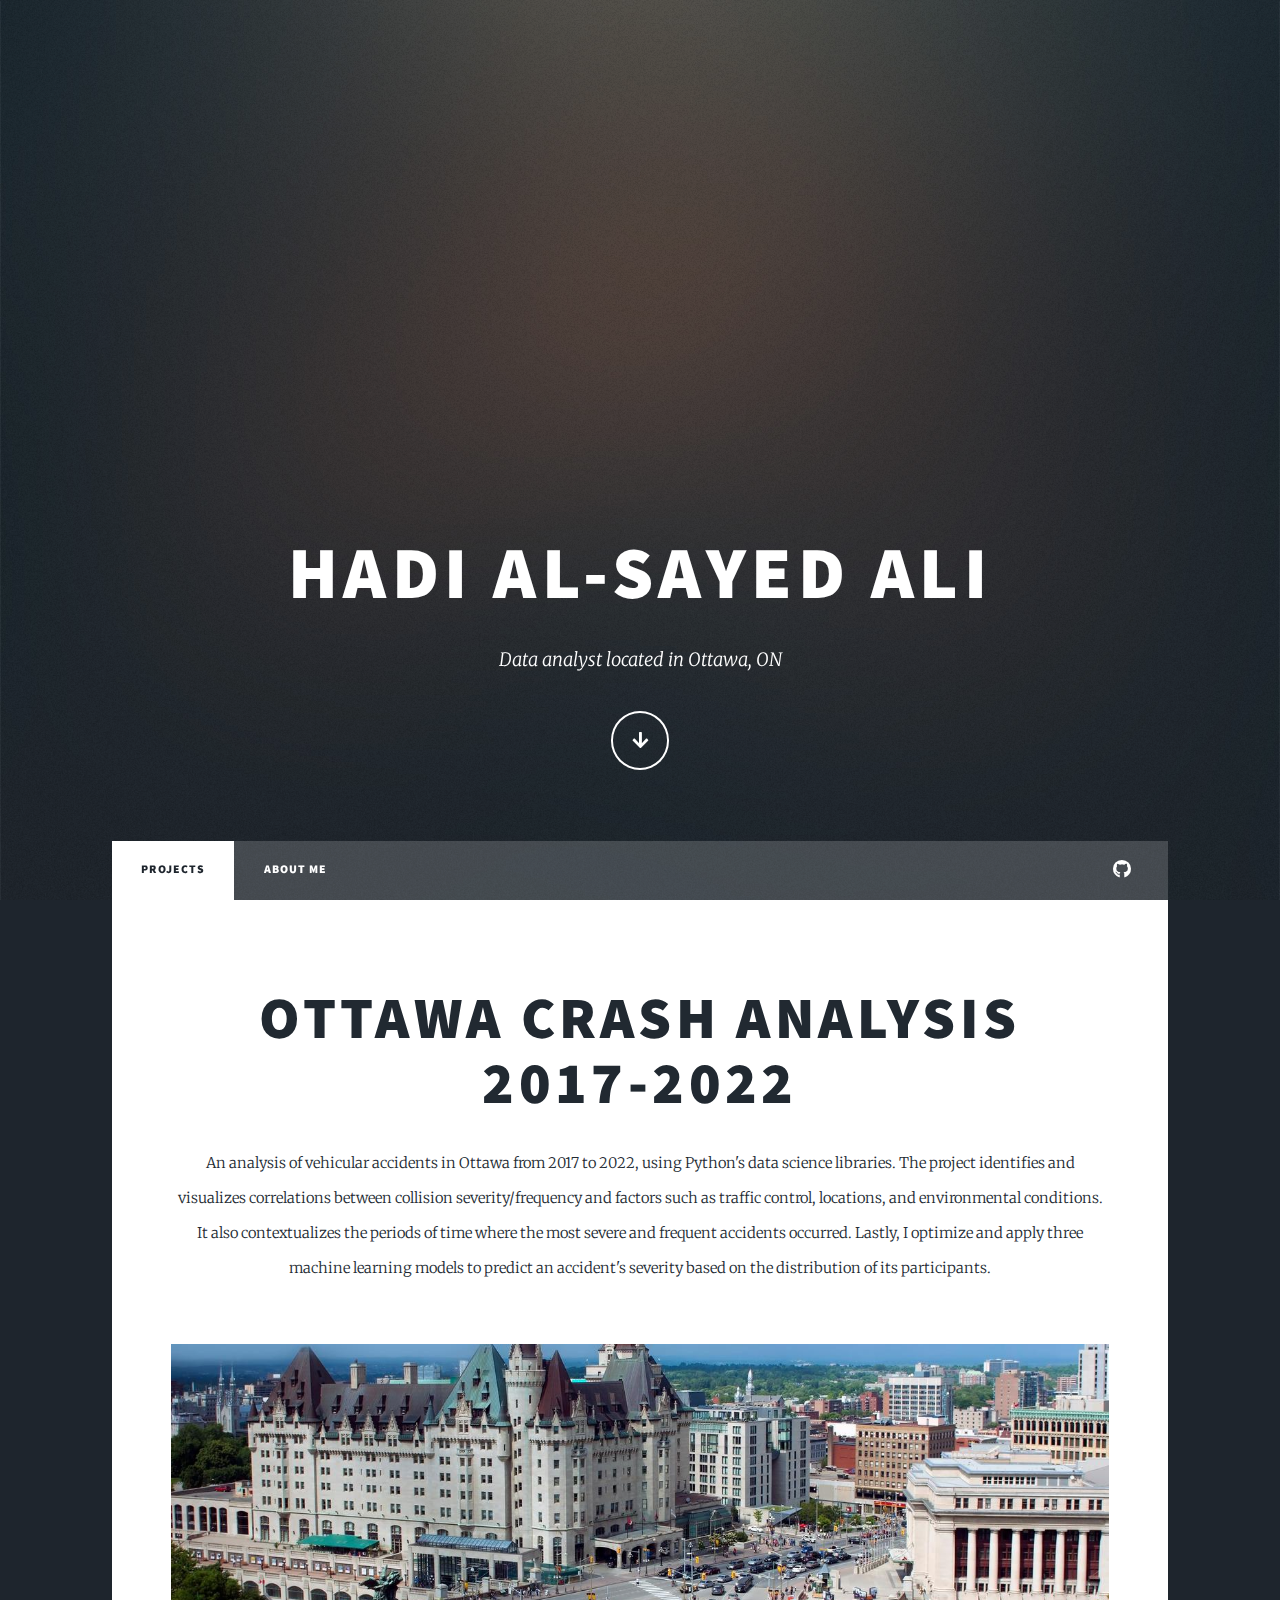
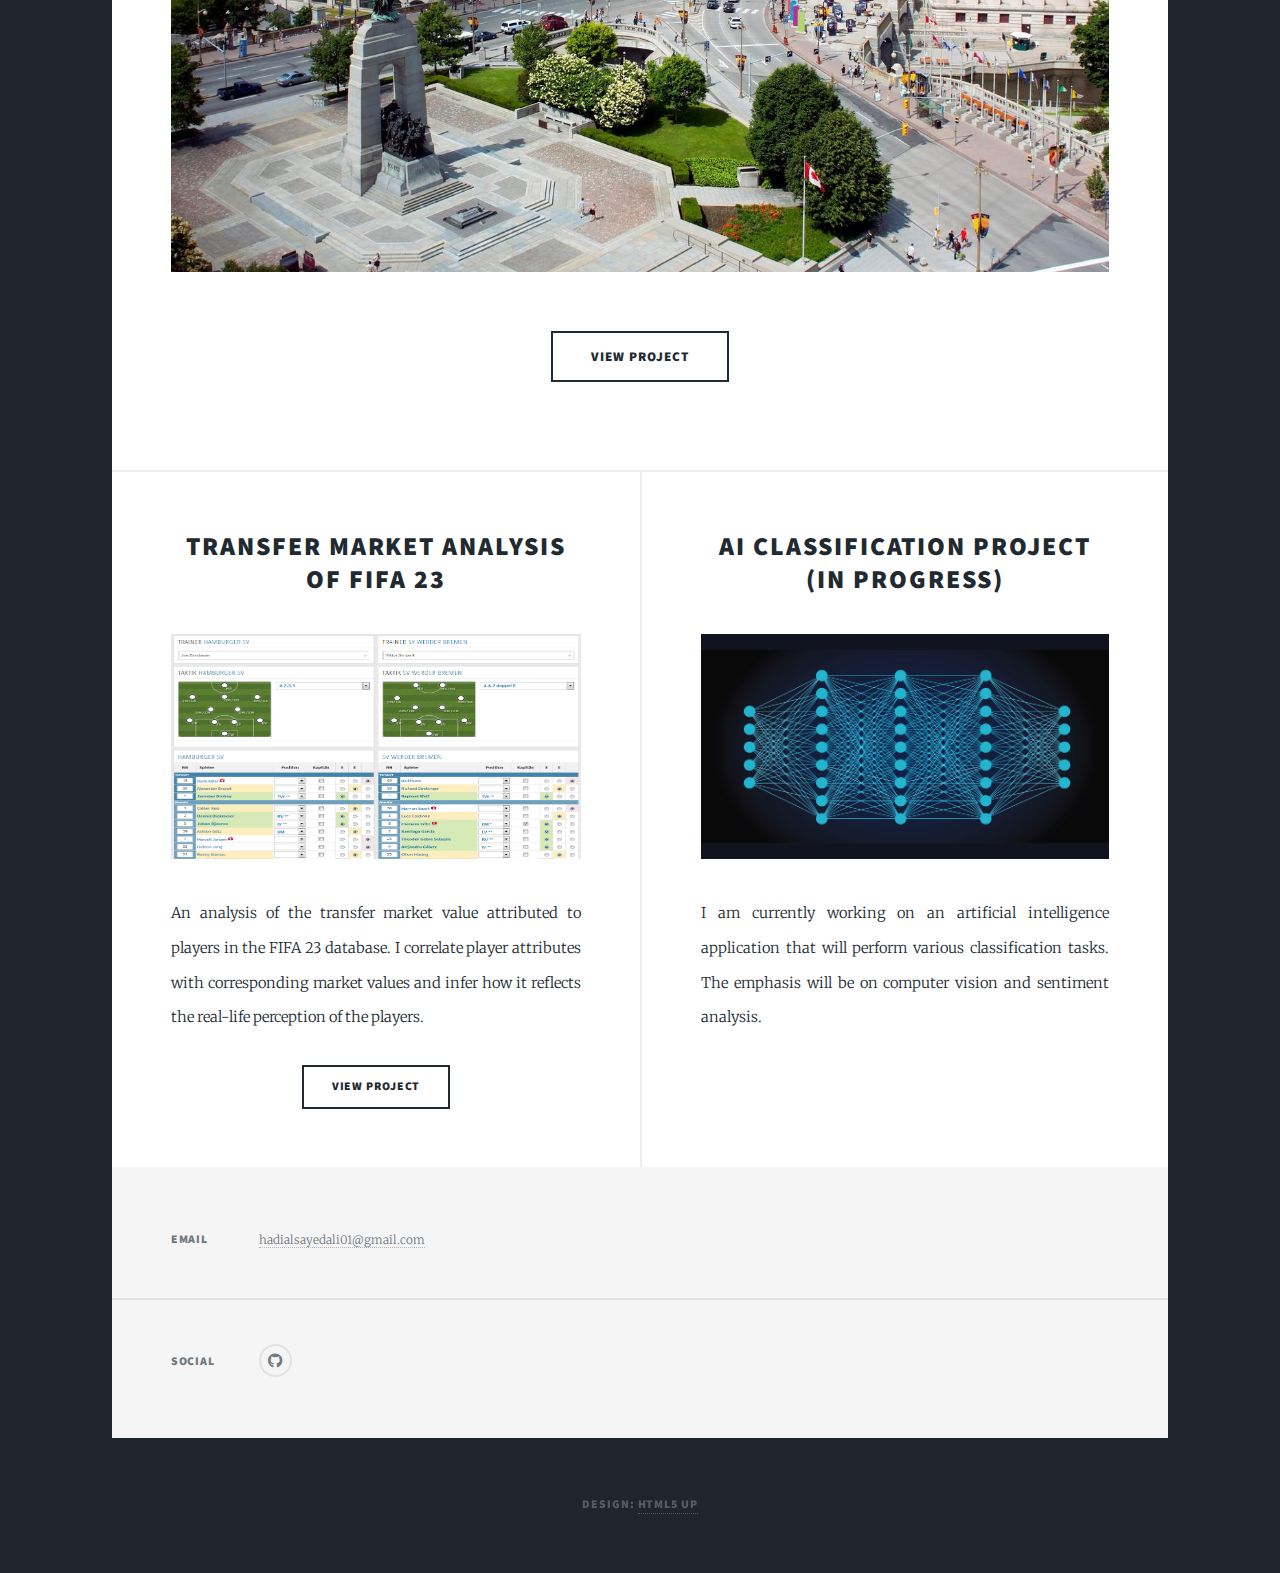
==== index.html @ bb4fc439 "Add files via upload" ====
<!DOCTYPE HTML>
<!--
	Massively by HTML5 UP
	html5up.net | @ajlkn
	Free for personal and commercial use under the CCA 3.0 license (html5up.net/license)
-->
<html>
	<head>
		<title>Hadi Al-Sayed Ali</title>
		<meta charset="utf-8" />
		<meta name="viewport" content="width=device-width, initial-scale=1, user-scalable=no" />
		<link rel="stylesheet" href="assets/css/main.css" />
		<noscript><link rel="stylesheet" href="assets/css/noscript.css" /></noscript>
	</head>
	<body class="is-preload">

		<!-- Wrapper -->
			<div id="wrapper" class="fade-in">

				<!-- Intro -->
					<div id="intro">
						<h1>Hadi Al-Sayed Ali</h1>
						<p>Data analyst located in Ottawa, ON</p>
						<ul class="actions">
							<li><a href="#header" class="button icon solid solo fa-arrow-down scrolly">Continue</a></li>
						</ul>
					</div>

				<!-- Header -->
					<header id="header">
						<a href="index.html" class="logo">Hadi Al-Sayed Ali</a>
					</header>

				<!-- Nav -->
					<nav id="nav">
						<ul class="links">
							<li class="active"><a href="#header">Projects</a></li>
							<li><a href="about-me.html">About Me</a></li>
							<!-- <li><a href="elements.html">Contact Info</a></li> -->
						</ul>
						<ul class="icons">
							<li><a target="_blank" href="https://github.com/hadialsayedali01" class="icon brands fa-github"><span class="label">GitHub</span></a></li>
						</ul>
					</nav>

				<!-- Main -->
					<div id="main">

						<!-- Featured Post -->
							<article class="post featured">
								<header class="major">
									<h2><a href="#">Ottawa Crash Analysis 2017-2022</a></h2>
									<p style="font-style: normal;">An analysis of vehicular accidents in Ottawa from 2017 to 2022, using Python's data science libraries. The project identifies and visualizes correlations between collision severity/frequency and factors such as traffic control, locations, and environmental conditions. It also contextualizes the periods of time where the most severe and frequent accidents occurred. Lastly, I optimize and apply three machine learning models to predict an accident's severity based on the distribution of its participants.</p>
								</header>
								<a href="#" class="image main" ><img src="images/ottawa.jpg" alt="" /></a>
								<ul class="actions special">
									<li><a href="https://hadialsayedali01.github.io/ottawa-vehicular-accidents/#header" class="button large">View Project</a></li>
								</ul>
							</article>

						<!-- Posts -->
							<section class="posts">
								<article>
									<header>
										<h2><a href="#">Transfer Market Analysis of FIFA 23</a></h2>
									</header>
									<a href="#" class="image fit"><img src="images/transfermarket.png" alt="" style="width: 100%; height:225px"/></a>
									<p>An analysis of the transfer market value attributed to players in the FIFA 23 database. I correlate player attributes with corresponding  market values and infer how it reflects the real-life perception of the players.</p>
									<ul class="actions special">
										<li><a href="https://hadialsayedali01.github.io/fifa23analysis/" target="_blank" class="button">View Project</a></li>
									</ul>
								</article>
								<article>
									<header>
										<h2><a href="#">AI Classification Project (In Progress) </a></h2>
									</header>
									<a href="#" class="image fit"><img src="images/neuralnetwork.png" alt="" style="width: 100%; height:225px"/></a>
									<p>I am currently working on an artificial intelligence application that will perform various classification tasks. The emphasis will be on computer vision and sentiment analysis.</p>
									<!-- <ul class="actions special">
										<li><a href="#" class="button">Full Story</a></li>
									</ul> -->
								</article>
							</section>
					</div>

				<!-- Footer -->
					<footer id="footer">
						<section class="split contact">
							<section>
								<h3>Email</h3>
								<p><a href="mailto:hadialsayedali01@gmail.com">hadialsayedali01@gmail.com</a></p>
							</section>
							<section>
								<h3>Social</h3>
								<ul class="icons alt">
									<li><a target="_blank" href="https://github.com/hadialsayedali01" class="icon brands alt fa-github"><span class="label">GitHub</span></a></li>
								</ul>
							</section>
						</section>
					</footer>

				<!-- Copyright -->
					<div id="copyright">
						<ul><li>Design: <a href="https://html5up.net">HTML5 UP</a></li></ul>
					</div>

			</div>

		<!-- Scripts -->
			<script src="assets/js/jquery.min.js"></script>
			<script src="assets/js/jquery.scrollex.min.js"></script>
			<script src="assets/js/jquery.scrolly.min.js"></script>
			<script src="assets/js/browser.min.js"></script>
			<script src="assets/js/breakpoints.min.js"></script>
			<script src="assets/js/util.js"></script>
			<script src="assets/js/main.js"></script>

	</body>
</html>
---- assets/css/main.css ----
@import url(fontawesome-all.min.css);
@import url("https://fonts.googleapis.com/css?family=Merriweather:300,700,300italic,700italic|Source+Sans+Pro:900");

/*
	Massively by HTML5 UP
	html5up.net | @ajlkn
	Free for personal and commercial use under the CCA 3.0 license (html5up.net/license)
*/

html, body, div, span, applet, object,
iframe, h1, h2, h3, h4, h5, h6, p, blockquote,
pre, a, abbr, acronym, address, big, cite,
code, del, dfn, em, img, ins, kbd, q, s, samp,
small, strike, strong, sub, sup, tt, var, b,
u, i, center, dl, dt, dd, ol, ul, li, fieldset,
form, label, legend, table, caption, tbody,
tfoot, thead, tr, th, td, article, aside,
canvas, details, embed, figure, figcaption,
footer, header, hgroup, menu, nav, output, ruby,
section, summary, time, mark, audio, video {
	margin: 0;
	padding: 0;
	border: 0;
	font-size: 100%;
	font: inherit;
	vertical-align: baseline;}

article, aside, details, figcaption, figure,
footer, header, hgroup, menu, nav, section {
	display: block;}

/* ad-hoc changes */

body {
	line-height: 1;
}

ol, ul {
	list-style: none;
}

blockquote, q {
	quotes: none;
}

	blockquote:before, blockquote:after, q:before, q:after {
		content: '';
		content: none;
	}

table {
	border-collapse: collapse;
	border-spacing: 0;
}

body {
	-webkit-text-size-adjust: none;
}

mark {
	background-color: transparent;
	color: inherit;
}

input::-moz-focus-inner {
	border: 0;
	padding: 0;
}

input, select, textarea {
	-moz-appearance: none;
	-webkit-appearance: none;
	-ms-appearance: none;
	appearance: none;
}

/* Basic */

	@-ms-viewport {
		width: device-width;
	}

	body {
		-ms-overflow-style: scrollbar;
	}

	@media screen and (max-width: 480px) {

		html, body {
			min-width: 320px;
		}

	}

	html {
		box-sizing: border-box;
	}

	*, *:before, *:after {
		box-sizing: inherit;
	}

	body {
		background-color: #1e252d;
	}

		body.is-preload *, body.is-preload *:before, body.is-preload *:after {
			-moz-animation: none !important;
			-webkit-animation: none !important;
			-ms-animation: none !important;
			animation: none !important;
			-moz-transition: none !important;
			-webkit-transition: none !important;
			-ms-transition: none !important;
			transition: none !important;
		}

/* Type */

	html {
		font-size: 16pt;
	}

		@media screen and (max-width: 1680px) {

			html {
				font-size: 12pt;
			}

		}

		@media screen and (max-width: 1280px) {

			html {
				font-size: 11pt;
			}

		}

		@media screen and (max-width: 360px) {

			html {
				font-size: 10pt;
			}

		}

	body {
		color: #212931;
	}

	body, input, select, textarea {
		font-family: "Merriweather", Georgia, serif;
		font-weight: 300;
		font-size: 1rem;
		line-height: 2.375;
	}

	a {
		-moz-transition: color 0.2s ease-in-out, background-color 0.2s ease-in-out, border-color 0.2s ease-in-out, box-shadow 0.2s ease-in-out;
		-webkit-transition: color 0.2s ease-in-out, background-color 0.2s ease-in-out, border-color 0.2s ease-in-out, box-shadow 0.2s ease-in-out;
		-ms-transition: color 0.2s ease-in-out, background-color 0.2s ease-in-out, border-color 0.2s ease-in-out, box-shadow 0.2s ease-in-out;
		transition: color 0.2s ease-in-out, background-color 0.2s ease-in-out, border-color 0.2s ease-in-out, box-shadow 0.2s ease-in-out;
		border-bottom: dotted 1px;
		text-decoration: none;
	}

		a:hover {
			border-bottom-color: transparent;
		}

	strong, b {
		font-weight: 600;
	}

	em, i {
		font-style: italic;
	}

	p {
		text-align: justify;
		margin: 0 0 2rem 0;
	}

	h1, h2, h3, h4, h5, h6 {
		font-family: "Source Sans Pro", Helvetica, sans-serif;
		font-weight: 900;
		line-height: 1.5;
		letter-spacing: 0.075em;
		text-transform: uppercase;
		margin: 0 0 1rem 0;
	}

		h1 a, h2 a, h3 a, h4 a, h5 a, h6 a {
			border-bottom: 0;
			color: inherit;
			text-decoration: none;
		}

	h1 {
		font-size: 4rem;
		line-height: 1.1;
		margin: 0 0 2rem 0;
	}

	h2 {
		font-size: 1.75rem;
		line-height: 1.3;
		margin: 0 0 1.5rem 0;
	}

	h3 {
		font-size: 1.25rem;
		margin: 0 0 1.5rem 0;
	}

	h4 {
		font-size: 1rem;
	}

	h5 {
		font-size: 0.9rem;
	}

	h6 {
		font-size: 0.8rem;
	}

	sub {
		font-size: 0.8rem;
		position: relative;
		top: 0.5rem;
	}

	sup {
		font-size: 0.8rem;
		position: relative;
		top: -0.5rem;
	}

	blockquote {
		border-left: solid 4px;
		font-style: italic;
		margin: 0 0 2rem 0;
		padding: 0.5rem 0 0.5rem 2rem;
	}

	code {
		border: solid 2px;
		font-family: "Courier New", monospace;
		font-size: 0.9rem;
		margin: 0 0.25rem;
		padding: 0.25rem 0.65rem;
	}

	pre {
		-webkit-overflow-scrolling: touch;
		font-family: "Courier New", monospace;
		font-size: 0.9rem;
		margin: 0 0 2rem 0;
	}

		pre code {
			display: block;
			line-height: 1.75;
			padding: 1rem 1.5rem;
			overflow-x: auto;
		}

	hr {
		border: 0;
		border-bottom: solid 2px;
		margin: 3rem 0;
	}

		hr.major {
			margin: 5rem 0;
		}

	.align-left {
		text-align: left;
	}

	.align-center {
		text-align: center;
	}

	.align-right {
		text-align: right;
	}

	input, select, textarea {
		color: #212931;
	}

	a {
		color: #212931;
		border-bottom-color: rgba(33, 41, 49, 0.5);
	}

		a:hover {
			border-bottom-color: transparent;
			color: #18bfef !important;
		}

	strong, b {
		color: #212931;
	}

	h1, h2, h3, h4, h5, h6 {
		color: #212931;
	}

	blockquote {
		border-left-color: #eeeeee;
	}

	code {
		background: rgba(220, 220, 220, 0.25);
		border-color: #eeeeee;
	}

	hr {
		border-bottom-color: #eeeeee;
	}

/* Row */

	.row {
		display: flex;
		flex-wrap: wrap;
		box-sizing: border-box;
		align-items: stretch;
	}

		.row > * {
			box-sizing: border-box;
		}

		.row.gtr-uniform > * > :last-child {
			margin-bottom: 0;
		}

		.row.aln-left {
			justify-content: flex-start;
		}

		.row.aln-center {
			justify-content: center;
		}

		.row.aln-right {
			justify-content: flex-end;
		}

		.row.aln-top {
			align-items: flex-start;
		}

		.row.aln-middle {
			align-items: center;
		}

		.row.aln-bottom {
			align-items: flex-end;
		}

		.row > .imp {
			order: -1;
		}

		.row > .col-1 {
			width: 8.33333%;
		}

		.row > .off-1 {
			margin-left: 8.33333%;
		}

		.row > .col-2 {
			width: 16.66667%;
		}

		.row > .off-2 {
			margin-left: 16.66667%;
		}

		.row > .col-3 {
			width: 25%;
		}

		.row > .off-3 {
			margin-left: 25%;
		}

		.row > .col-4 {
			width: 33.33333%;
		}

		.row > .off-4 {
			margin-left: 33.33333%;
		}

		.row > .col-5 {
			width: 41.66667%;
		}

		.row > .off-5 {
			margin-left: 41.66667%;
		}

		.row > .col-6 {
			width: 50%;
		}

		.row > .off-6 {
			margin-left: 50%;
		}

		.row > .col-7 {
			width: 58.33333%;
		}

		.row > .off-7 {
			margin-left: 58.33333%;
		}

		.row > .col-8 {
			width: 66.66667%;
		}

		.row > .off-8 {
			margin-left: 66.66667%;
		}

		.row > .col-9 {
			width: 75%;
		}

		.row > .off-9 {
			margin-left: 75%;
		}

		.row > .col-10 {
			width: 83.33333%;
		}

		.row > .off-10 {
			margin-left: 83.33333%;
		}

		.row > .col-11 {
			width: 91.66667%;
		}

		.row > .off-11 {
			margin-left: 91.66667%;
		}

		.row > .col-12 {
			width: 100%;
		}

		.row > .off-12 {
			margin-left: 100%;
		}

		.row.gtr-0 {
			margin-top: 0;
			margin-left: 0rem;
		}

			.row.gtr-0 > * {
				padding: 0 0 0 0rem;
			}

			.row.gtr-0.gtr-uniform {
				margin-top: 0rem;
			}

				.row.gtr-0.gtr-uniform > * {
					padding-top: 0rem;
				}

		.row.gtr-25 {
			margin-top: 0;
			margin-left: -0.375rem;
		}

			.row.gtr-25 > * {
				padding: 0 0 0 0.375rem;
			}

			.row.gtr-25.gtr-uniform {
				margin-top: -0.375rem;
			}

				.row.gtr-25.gtr-uniform > * {
					padding-top: 0.375rem;
				}

		.row.gtr-50 {
			margin-top: 0;
			margin-left: -0.75rem;
		}

			.row.gtr-50 > * {
				padding: 0 0 0 0.75rem;
			}

			.row.gtr-50.gtr-uniform {
				margin-top: -0.75rem;
			}

				.row.gtr-50.gtr-uniform > * {
					padding-top: 0.75rem;
				}

		.row {
			margin-top: 0;
			margin-left: -1.5rem;
		}

			.row > * {
				padding: 0 0 0 1.5rem;
			}

			.row.gtr-uniform {
				margin-top: -1.5rem;
			}

				.row.gtr-uniform > * {
					padding-top: 1.5rem;
				}

		.row.gtr-150 {
			margin-top: 0;
			margin-left: -2.25rem;
		}

			.row.gtr-150 > * {
				padding: 0 0 0 2.25rem;
			}

			.row.gtr-150.gtr-uniform {
				margin-top: -2.25rem;
			}

				.row.gtr-150.gtr-uniform > * {
					padding-top: 2.25rem;
				}

		.row.gtr-200 {
			margin-top: 0;
			margin-left: -3rem;
		}

			.row.gtr-200 > * {
				padding: 0 0 0 3rem;
			}

			.row.gtr-200.gtr-uniform {
				margin-top: -3rem;
			}

				.row.gtr-200.gtr-uniform > * {
					padding-top: 3rem;
				}

		@media screen and (max-width: 1680px) {

			.row {
				display: flex;
				flex-wrap: wrap;
				box-sizing: border-box;
				align-items: stretch;
			}

				.row > * {
					box-sizing: border-box;
				}

				.row.gtr-uniform > * > :last-child {
					margin-bottom: 0;
				}

				.row.aln-left {
					justify-content: flex-start;
				}

				.row.aln-center {
					justify-content: center;
				}

				.row.aln-right {
					justify-content: flex-end;
				}

				.row.aln-top {
					align-items: flex-start;
				}

				.row.aln-middle {
					align-items: center;
				}

				.row.aln-bottom {
					align-items: flex-end;
				}

				.row > .imp-xlarge {
					order: -1;
				}

				.row > .col-1-xlarge {
					width: 8.33333%;
				}

				.row > .off-1-xlarge {
					margin-left: 8.33333%;
				}

				.row > .col-2-xlarge {
					width: 16.66667%;
				}

				.row > .off-2-xlarge {
					margin-left: 16.66667%;
				}

				.row > .col-3-xlarge {
					width: 25%;
				}

				.row > .off-3-xlarge {
					margin-left: 25%;
				}

				.row > .col-4-xlarge {
					width: 33.33333%;
				}

				.row > .off-4-xlarge {
					margin-left: 33.33333%;
				}

				.row > .col-5-xlarge {
					width: 41.66667%;
				}

				.row > .off-5-xlarge {
					margin-left: 41.66667%;
				}

				.row > .col-6-xlarge {
					width: 50%;
				}

				.row > .off-6-xlarge {
					margin-left: 50%;
				}

				.row > .col-7-xlarge {
					width: 58.33333%;
				}

				.row > .off-7-xlarge {
					margin-left: 58.33333%;
				}

				.row > .col-8-xlarge {
					width: 66.66667%;
				}

				.row > .off-8-xlarge {
					margin-left: 66.66667%;
				}

				.row > .col-9-xlarge {
					width: 75%;
				}

				.row > .off-9-xlarge {
					margin-left: 75%;
				}

				.row > .col-10-xlarge {
					width: 83.33333%;
				}

				.row > .off-10-xlarge {
					margin-left: 83.33333%;
				}

				.row > .col-11-xlarge {
					width: 91.66667%;
				}

				.row > .off-11-xlarge {
					margin-left: 91.66667%;
				}

				.row > .col-12-xlarge {
					width: 100%;
				}

				.row > .off-12-xlarge {
					margin-left: 100%;
				}

				.row.gtr-0 {
					margin-top: 0;
					margin-left: 0rem;
				}

					.row.gtr-0 > * {
						padding: 0 0 0 0rem;
					}

					.row.gtr-0.gtr-uniform {
						margin-top: 0rem;
					}

						.row.gtr-0.gtr-uniform > * {
							padding-top: 0rem;
						}

				.row.gtr-25 {
					margin-top: 0;
					margin-left: -0.375rem;
				}

					.row.gtr-25 > * {
						padding: 0 0 0 0.375rem;
					}

					.row.gtr-25.gtr-uniform {
						margin-top: -0.375rem;
					}

						.row.gtr-25.gtr-uniform > * {
							padding-top: 0.375rem;
						}

				.row.gtr-50 {
					margin-top: 0;
					margin-left: -0.75rem;
				}

					.row.gtr-50 > * {
						padding: 0 0 0 0.75rem;
					}

					.row.gtr-50.gtr-uniform {
						margin-top: -0.75rem;
					}

						.row.gtr-50.gtr-uniform > * {
							padding-top: 0.75rem;
						}

				.row {
					margin-top: 0;
					margin-left: -1.5rem;
				}

					.row > * {
						padding: 0 0 0 1.5rem;
					}

					.row.gtr-uniform {
						margin-top: -1.5rem;
					}

						.row.gtr-uniform > * {
							padding-top: 1.5rem;
						}

				.row.gtr-150 {
					margin-top: 0;
					margin-left: -2.25rem;
				}

					.row.gtr-150 > * {
						padding: 0 0 0 2.25rem;
					}

					.row.gtr-150.gtr-uniform {
						margin-top: -2.25rem;
					}

						.row.gtr-150.gtr-uniform > * {
							padding-top: 2.25rem;
						}

				.row.gtr-200 {
					margin-top: 0;
					margin-left: -3rem;
				}

					.row.gtr-200 > * {
						padding: 0 0 0 3rem;
					}

					.row.gtr-200.gtr-uniform {
						margin-top: -3rem;
					}

						.row.gtr-200.gtr-uniform > * {
							padding-top: 3rem;
						}

		}

		@media screen and (max-width: 1280px) {

			.row {
				display: flex;
				flex-wrap: wrap;
				box-sizing: border-box;
				align-items: stretch;
			}

				.row > * {
					box-sizing: border-box;
				}

				.row.gtr-uniform > * > :last-child {
					margin-bottom: 0;
				}

				.row.aln-left {
					justify-content: flex-start;
				}

				.row.aln-center {
					justify-content: center;
				}

				.row.aln-right {
					justify-content: flex-end;
				}

				.row.aln-top {
					align-items: flex-start;
				}

				.row.aln-middle {
					align-items: center;
				}

				.row.aln-bottom {
					align-items: flex-end;
				}

				.row > .imp-large {
					order: -1;
				}

				.row > .col-1-large {
					width: 8.33333%;
				}

				.row > .off-1-large {
					margin-left: 8.33333%;
				}

				.row > .col-2-large {
					width: 16.66667%;
				}

				.row > .off-2-large {
					margin-left: 16.66667%;
				}

				.row > .col-3-large {
					width: 25%;
				}

				.row > .off-3-large {
					margin-left: 25%;
				}

				.row > .col-4-large {
					width: 33.33333%;
				}

				.row > .off-4-large {
					margin-left: 33.33333%;
				}

				.row > .col-5-large {
					width: 41.66667%;
				}

				.row > .off-5-large {
					margin-left: 41.66667%;
				}

				.row > .col-6-large {
					width: 50%;
				}

				.row > .off-6-large {
					margin-left: 50%;
				}

				.row > .col-7-large {
					width: 58.33333%;
				}

				.row > .off-7-large {
					margin-left: 58.33333%;
				}

				.row > .col-8-large {
					width: 66.66667%;
				}

				.row > .off-8-large {
					margin-left: 66.66667%;
				}

				.row > .col-9-large {
					width: 75%;
				}

				.row > .off-9-large {
					margin-left: 75%;
				}

				.row > .col-10-large {
					width: 83.33333%;
				}

				.row > .off-10-large {
					margin-left: 83.33333%;
				}

				.row > .col-11-large {
					width: 91.66667%;
				}

				.row > .off-11-large {
					margin-left: 91.66667%;
				}

				.row > .col-12-large {
					width: 100%;
				}

				.row > .off-12-large {
					margin-left: 100%;
				}

				.row.gtr-0 {
					margin-top: 0;
					margin-left: 0rem;
				}

					.row.gtr-0 > * {
						padding: 0 0 0 0rem;
					}

					.row.gtr-0.gtr-uniform {
						margin-top: 0rem;
					}

						.row.gtr-0.gtr-uniform > * {
							padding-top: 0rem;
						}

				.row.gtr-25 {
					margin-top: 0;
					margin-left: -0.375rem;
				}

					.row.gtr-25 > * {
						padding: 0 0 0 0.375rem;
					}

					.row.gtr-25.gtr-uniform {
						margin-top: -0.375rem;
					}

						.row.gtr-25.gtr-uniform > * {
							padding-top: 0.375rem;
						}

				.row.gtr-50 {
					margin-top: 0;
					margin-left: -0.75rem;
				}

					.row.gtr-50 > * {
						padding: 0 0 0 0.75rem;
					}

					.row.gtr-50.gtr-uniform {
						margin-top: -0.75rem;
					}

						.row.gtr-50.gtr-uniform > * {
							padding-top: 0.75rem;
						}

				.row {
					margin-top: 0;
					margin-left: -1.5rem;
				}

					.row > * {
						padding: 0 0 0 1.5rem;
					}

					.row.gtr-uniform {
						margin-top: -1.5rem;
					}

						.row.gtr-uniform > * {
							padding-top: 1.5rem;
						}

				.row.gtr-150 {
					margin-top: 0;
					margin-left: -2.25rem;
				}

					.row.gtr-150 > * {
						padding: 0 0 0 2.25rem;
					}

					.row.gtr-150.gtr-uniform {
						margin-top: -2.25rem;
					}

						.row.gtr-150.gtr-uniform > * {
							padding-top: 2.25rem;
						}

				.row.gtr-200 {
					margin-top: 0;
					margin-left: -3rem;
				}

					.row.gtr-200 > * {
						padding: 0 0 0 3rem;
					}

					.row.gtr-200.gtr-uniform {
						margin-top: -3rem;
					}

						.row.gtr-200.gtr-uniform > * {
							padding-top: 3rem;
						}

		}

		@media screen and (max-width: 980px) {

			.row {
				display: flex;
				flex-wrap: wrap;
				box-sizing: border-box;
				align-items: stretch;
			}

				.row > * {
					box-sizing: border-box;
				}

				.row.gtr-uniform > * > :last-child {
					margin-bottom: 0;
				}

				.row.aln-left {
					justify-content: flex-start;
				}

				.row.aln-center {
					justify-content: center;
				}

				.row.aln-right {
					justify-content: flex-end;
				}

				.row.aln-top {
					align-items: flex-start;
				}

				.row.aln-middle {
					align-items: center;
				}

				.row.aln-bottom {
					align-items: flex-end;
				}

				.row > .imp-medium {
					order: -1;
				}

				.row > .col-1-medium {
					width: 8.33333%;
				}

				.row > .off-1-medium {
					margin-left: 8.33333%;
				}

				.row > .col-2-medium {
					width: 16.66667%;
				}

				.row > .off-2-medium {
					margin-left: 16.66667%;
				}

				.row > .col-3-medium {
					width: 25%;
				}

				.row > .off-3-medium {
					margin-left: 25%;
				}

				.row > .col-4-medium {
					width: 33.33333%;
				}

				.row > .off-4-medium {
					margin-left: 33.33333%;
				}

				.row > .col-5-medium {
					width: 41.66667%;
				}

				.row > .off-5-medium {
					margin-left: 41.66667%;
				}

				.row > .col-6-medium {
					width: 50%;
				}

				.row > .off-6-medium {
					margin-left: 50%;
				}

				.row > .col-7-medium {
					width: 58.33333%;
				}

				.row > .off-7-medium {
					margin-left: 58.33333%;
				}

				.row > .col-8-medium {
					width: 66.66667%;
				}

				.row > .off-8-medium {
					margin-left: 66.66667%;
				}

				.row > .col-9-medium {
					width: 75%;
				}

				.row > .off-9-medium {
					margin-left: 75%;
				}

				.row > .col-10-medium {
					width: 83.33333%;
				}

				.row > .off-10-medium {
					margin-left: 83.33333%;
				}

				.row > .col-11-medium {
					width: 91.66667%;
				}

				.row > .off-11-medium {
					margin-left: 91.66667%;
				}

				.row > .col-12-medium {
					width: 100%;
				}

				.row > .off-12-medium {
					margin-left: 100%;
				}

				.row.gtr-0 {
					margin-top: 0;
					margin-left: 0rem;
				}

					.row.gtr-0 > * {
						padding: 0 0 0 0rem;
					}

					.row.gtr-0.gtr-uniform {
						margin-top: 0rem;
					}

						.row.gtr-0.gtr-uniform > * {
							padding-top: 0rem;
						}

				.row.gtr-25 {
					margin-top: 0;
					margin-left: -0.375rem;
				}

					.row.gtr-25 > * {
						padding: 0 0 0 0.375rem;
					}

					.row.gtr-25.gtr-uniform {
						margin-top: -0.375rem;
					}

						.row.gtr-25.gtr-uniform > * {
							padding-top: 0.375rem;
						}

				.row.gtr-50 {
					margin-top: 0;
					margin-left: -0.75rem;
				}

					.row.gtr-50 > * {
						padding: 0 0 0 0.75rem;
					}

					.row.gtr-50.gtr-uniform {
						margin-top: -0.75rem;
					}

						.row.gtr-50.gtr-uniform > * {
							padding-top: 0.75rem;
						}

				.row {
					margin-top: 0;
					margin-left: -1.5rem;
				}

					.row > * {
						padding: 0 0 0 1.5rem;
					}

					.row.gtr-uniform {
						margin-top: -1.5rem;
					}

						.row.gtr-uniform > * {
							padding-top: 1.5rem;
						}

				.row.gtr-150 {
					margin-top: 0;
					margin-left: -2.25rem;
				}

					.row.gtr-150 > * {
						padding: 0 0 0 2.25rem;
					}

					.row.gtr-150.gtr-uniform {
						margin-top: -2.25rem;
					}

						.row.gtr-150.gtr-uniform > * {
							padding-top: 2.25rem;
						}

				.row.gtr-200 {
					margin-top: 0;
					margin-left: -3rem;
				}

					.row.gtr-200 > * {
						padding: 0 0 0 3rem;
					}

					.row.gtr-200.gtr-uniform {
						margin-top: -3rem;
					}

						.row.gtr-200.gtr-uniform > * {
							padding-top: 3rem;
						}

		}

		@media screen and (max-width: 736px) {

			.row {
				display: flex;
				flex-wrap: wrap;
				box-sizing: border-box;
				align-items: stretch;
			}

				.row > * {
					box-sizing: border-box;
				}

				.row.gtr-uniform > * > :last-child {
					margin-bottom: 0;
				}

				.row.aln-left {
					justify-content: flex-start;
				}

				.row.aln-center {
					justify-content: center;
				}

				.row.aln-right {
					justify-content: flex-end;
				}

				.row.aln-top {
					align-items: flex-start;
				}

				.row.aln-middle {
					align-items: center;
				}

				.row.aln-bottom {
					align-items: flex-end;
				}

				.row > .imp-small {
					order: -1;
				}

				.row > .col-1-small {
					width: 8.33333%;
				}

				.row > .off-1-small {
					margin-left: 8.33333%;
				}

				.row > .col-2-small {
					width: 16.66667%;
				}

				.row > .off-2-small {
					margin-left: 16.66667%;
				}

				.row > .col-3-small {
					width: 25%;
				}

				.row > .off-3-small {
					margin-left: 25%;
				}

				.row > .col-4-small {
					width: 33.33333%;
				}

				.row > .off-4-small {
					margin-left: 33.33333%;
				}

				.row > .col-5-small {
					width: 41.66667%;
				}

				.row > .off-5-small {
					margin-left: 41.66667%;
				}

				.row > .col-6-small {
					width: 50%;
				}

				.row > .off-6-small {
					margin-left: 50%;
				}

				.row > .col-7-small {
					width: 58.33333%;
				}

				.row > .off-7-small {
					margin-left: 58.33333%;
				}

				.row > .col-8-small {
					width: 66.66667%;
				}

				.row > .off-8-small {
					margin-left: 66.66667%;
				}

				.row > .col-9-small {
					width: 75%;
				}

				.row > .off-9-small {
					margin-left: 75%;
				}

				.row > .col-10-small {
					width: 83.33333%;
				}

				.row > .off-10-small {
					margin-left: 83.33333%;
				}

				.row > .col-11-small {
					width: 91.66667%;
				}

				.row > .off-11-small {
					margin-left: 91.66667%;
				}

				.row > .col-12-small {
					width: 100%;
				}

				.row > .off-12-small {
					margin-left: 100%;
				}

				.row.gtr-0 {
					margin-top: 0;
					margin-left: 0rem;
				}

					.row.gtr-0 > * {
						padding: 0 0 0 0rem;
					}

					.row.gtr-0.gtr-uniform {
						margin-top: 0rem;
					}

						.row.gtr-0.gtr-uniform > * {
							padding-top: 0rem;
						}

				.row.gtr-25 {
					margin-top: 0;
					margin-left: -0.375rem;
				}

					.row.gtr-25 > * {
						padding: 0 0 0 0.375rem;
					}

					.row.gtr-25.gtr-uniform {
						margin-top: -0.375rem;
					}

						.row.gtr-25.gtr-uniform > * {
							padding-top: 0.375rem;
						}

				.row.gtr-50 {
					margin-top: 0;
					margin-left: -0.75rem;
				}

					.row.gtr-50 > * {
						padding: 0 0 0 0.75rem;
					}

					.row.gtr-50.gtr-uniform {
						margin-top: -0.75rem;
					}

						.row.gtr-50.gtr-uniform > * {
							padding-top: 0.75rem;
						}

				.row {
					margin-top: 0;
					margin-left: -1.5rem;
				}

					.row > * {
						padding: 0 0 0 1.5rem;
					}

					.row.gtr-uniform {
						margin-top: -1.5rem;
					}

						.row.gtr-uniform > * {
							padding-top: 1.5rem;
						}

				.row.gtr-150 {
					margin-top: 0;
					margin-left: -2.25rem;
				}

					.row.gtr-150 > * {
						padding: 0 0 0 2.25rem;
					}

					.row.gtr-150.gtr-uniform {
						margin-top: -2.25rem;
					}

						.row.gtr-150.gtr-uniform > * {
							padding-top: 2.25rem;
						}

				.row.gtr-200 {
					margin-top: 0;
					margin-left: -3rem;
				}

					.row.gtr-200 > * {
						padding: 0 0 0 3rem;
					}

					.row.gtr-200.gtr-uniform {
						margin-top: -3rem;
					}

						.row.gtr-200.gtr-uniform > * {
							padding-top: 3rem;
						}

		}

		@media screen and (max-width: 480px) {

			.row {
				display: flex;
				flex-wrap: wrap;
				box-sizing: border-box;
				align-items: stretch;
			}

				.row > * {
					box-sizing: border-box;
				}

				.row.gtr-uniform > * > :last-child {
					margin-bottom: 0;
				}

				.row.aln-left {
					justify-content: flex-start;
				}

				.row.aln-center {
					justify-content: center;
				}

				.row.aln-right {
					justify-content: flex-end;
				}

				.row.aln-top {
					align-items: flex-start;
				}

				.row.aln-middle {
					align-items: center;
				}

				.row.aln-bottom {
					align-items: flex-end;
				}

				.row > .imp-xsmall {
					order: -1;
				}

				.row > .col-1-xsmall {
					width: 8.33333%;
				}

				.row > .off-1-xsmall {
					margin-left: 8.33333%;
				}

				.row > .col-2-xsmall {
					width: 16.66667%;
				}

				.row > .off-2-xsmall {
					margin-left: 16.66667%;
				}

				.row > .col-3-xsmall {
					width: 25%;
				}

				.row > .off-3-xsmall {
					margin-left: 25%;
				}

				.row > .col-4-xsmall {
					width: 33.33333%;
				}

				.row > .off-4-xsmall {
					margin-left: 33.33333%;
				}

				.row > .col-5-xsmall {
					width: 41.66667%;
				}

				.row > .off-5-xsmall {
					margin-left: 41.66667%;
				}

				.row > .col-6-xsmall {
					width: 50%;
				}

				.row > .off-6-xsmall {
					margin-left: 50%;
				}

				.row > .col-7-xsmall {
					width: 58.33333%;
				}

				.row > .off-7-xsmall {
					margin-left: 58.33333%;
				}

				.row > .col-8-xsmall {
					width: 66.66667%;
				}

				.row > .off-8-xsmall {
					margin-left: 66.66667%;
				}

				.row > .col-9-xsmall {
					width: 75%;
				}

				.row > .off-9-xsmall {
					margin-left: 75%;
				}

				.row > .col-10-xsmall {
					width: 83.33333%;
				}

				.row > .off-10-xsmall {
					margin-left: 83.33333%;
				}

				.row > .col-11-xsmall {
					width: 91.66667%;
				}

				.row > .off-11-xsmall {
					margin-left: 91.66667%;
				}

				.row > .col-12-xsmall {
					width: 100%;
				}

				.row > .off-12-xsmall {
					margin-left: 100%;
				}

				.row.gtr-0 {
					margin-top: 0;
					margin-left: 0rem;
				}

					.row.gtr-0 > * {
						padding: 0 0 0 0rem;
					}

					.row.gtr-0.gtr-uniform {
						margin-top: 0rem;
					}

						.row.gtr-0.gtr-uniform > * {
							padding-top: 0rem;
						}

				.row.gtr-25 {
					margin-top: 0;
					margin-left: -0.375rem;
				}

					.row.gtr-25 > * {
						padding: 0 0 0 0.375rem;
					}

					.row.gtr-25.gtr-uniform {
						margin-top: -0.375rem;
					}

						.row.gtr-25.gtr-uniform > * {
							padding-top: 0.375rem;
						}

				.row.gtr-50 {
					margin-top: 0;
					margin-left: -0.75rem;
				}

					.row.gtr-50 > * {
						padding: 0 0 0 0.75rem;
					}

					.row.gtr-50.gtr-uniform {
						margin-top: -0.75rem;
					}

						.row.gtr-50.gtr-uniform > * {
							padding-top: 0.75rem;
						}

				.row {
					margin-top: 0;
					margin-left: -1.5rem;
				}

					.row > * {
						padding: 0 0 0 1.5rem;
					}

					.row.gtr-uniform {
						margin-top: -1.5rem;
					}

						.row.gtr-uniform > * {
							padding-top: 1.5rem;
						}

				.row.gtr-150 {
					margin-top: 0;
					margin-left: -2.25rem;
				}

					.row.gtr-150 > * {
						padding: 0 0 0 2.25rem;
					}

					.row.gtr-150.gtr-uniform {
						margin-top: -2.25rem;
					}

						.row.gtr-150.gtr-uniform > * {
							padding-top: 2.25rem;
						}

				.row.gtr-200 {
					margin-top: 0;
					margin-left: -3rem;
				}

					.row.gtr-200 > * {
						padding: 0 0 0 3rem;
					}

					.row.gtr-200.gtr-uniform {
						margin-top: -3rem;
					}

						.row.gtr-200.gtr-uniform > * {
							padding-top: 3rem;
						}

		}

		@media screen and (max-width: 360px) {

			.row {
				display: flex;
				flex-wrap: wrap;
				box-sizing: border-box;
				align-items: stretch;
			}

				.row > * {
					box-sizing: border-box;
				}

				.row.gtr-uniform > * > :last-child {
					margin-bottom: 0;
				}

				.row.aln-left {
					justify-content: flex-start;
				}

				.row.aln-center {
					justify-content: center;
				}

				.row.aln-right {
					justify-content: flex-end;
				}

				.row.aln-top {
					align-items: flex-start;
				}

				.row.aln-middle {
					align-items: center;
				}

				.row.aln-bottom {
					align-items: flex-end;
				}

				.row > .imp-xxsmall {
					order: -1;
				}

				.row > .col-1-xxsmall {
					width: 8.33333%;
				}

				.row > .off-1-xxsmall {
					margin-left: 8.33333%;
				}

				.row > .col-2-xxsmall {
					width: 16.66667%;
				}

				.row > .off-2-xxsmall {
					margin-left: 16.66667%;
				}

				.row > .col-3-xxsmall {
					width: 25%;
				}

				.row > .off-3-xxsmall {
					margin-left: 25%;
				}

				.row > .col-4-xxsmall {
					width: 33.33333%;
				}

				.row > .off-4-xxsmall {
					margin-left: 33.33333%;
				}

				.row > .col-5-xxsmall {
					width: 41.66667%;
				}

				.row > .off-5-xxsmall {
					margin-left: 41.66667%;
				}

				.row > .col-6-xxsmall {
					width: 50%;
				}

				.row > .off-6-xxsmall {
					margin-left: 50%;
				}

				.row > .col-7-xxsmall {
					width: 58.33333%;
				}

				.row > .off-7-xxsmall {
					margin-left: 58.33333%;
				}

				.row > .col-8-xxsmall {
					width: 66.66667%;
				}

				.row > .off-8-xxsmall {
					margin-left: 66.66667%;
				}

				.row > .col-9-xxsmall {
					width: 75%;
				}

				.row > .off-9-xxsmall {
					margin-left: 75%;
				}

				.row > .col-10-xxsmall {
					width: 83.33333%;
				}

				.row > .off-10-xxsmall {
					margin-left: 83.33333%;
				}

				.row > .col-11-xxsmall {
					width: 91.66667%;
				}

				.row > .off-11-xxsmall {
					margin-left: 91.66667%;
				}

				.row > .col-12-xxsmall {
					width: 100%;
				}

				.row > .off-12-xxsmall {
					margin-left: 100%;
				}

				.row.gtr-0 {
					margin-top: 0;
					margin-left: 0rem;
				}

					.row.gtr-0 > * {
						padding: 0 0 0 0rem;
					}

					.row.gtr-0.gtr-uniform {
						margin-top: 0rem;
					}

						.row.gtr-0.gtr-uniform > * {
							padding-top: 0rem;
						}

				.row.gtr-25 {
					margin-top: 0;
					margin-left: -0.375rem;
				}

					.row.gtr-25 > * {
						padding: 0 0 0 0.375rem;
					}

					.row.gtr-25.gtr-uniform {
						margin-top: -0.375rem;
					}

						.row.gtr-25.gtr-uniform > * {
							padding-top: 0.375rem;
						}

				.row.gtr-50 {
					margin-top: 0;
					margin-left: -0.75rem;
				}

					.row.gtr-50 > * {
						padding: 0 0 0 0.75rem;
					}

					.row.gtr-50.gtr-uniform {
						margin-top: -0.75rem;
					}

						.row.gtr-50.gtr-uniform > * {
							padding-top: 0.75rem;
						}

				.row {
					margin-top: 0;
					margin-left: -1.5rem;
				}

					.row > * {
						padding: 0 0 0 1.5rem;
					}

					.row.gtr-uniform {
						margin-top: -1.5rem;
					}

						.row.gtr-uniform > * {
							padding-top: 1.5rem;
						}

				.row.gtr-150 {
					margin-top: 0;
					margin-left: -2.25rem;
				}

					.row.gtr-150 > * {
						padding: 0 0 0 2.25rem;
					}

					.row.gtr-150.gtr-uniform {
						margin-top: -2.25rem;
					}

						.row.gtr-150.gtr-uniform > * {
							padding-top: 2.25rem;
						}

				.row.gtr-200 {
					margin-top: 0;
					margin-left: -3rem;
				}

					.row.gtr-200 > * {
						padding: 0 0 0 3rem;
					}

					.row.gtr-200.gtr-uniform {
						margin-top: -3rem;
					}

						.row.gtr-200.gtr-uniform > * {
							padding-top: 3rem;
						}

		}

/* Box */

	.box {
		border: solid 2px;
		margin-bottom: 2rem;
		padding: 1.5rem;
	}

		.box > :last-child,
		.box > :last-child > :last-child,
		.box > :last-child > :last-child > :last-child {
			margin-bottom: 0;
		}

		.box.alt {
			border: 0;
			border-radius: 0;
			padding: 0;
		}

	.box {
		border-color: #eeeeee;
	}

/* Button */

	input[type="submit"],
	input[type="reset"],
	input[type="button"],
	button,
	.button {
		-moz-appearance: none;
		-webkit-appearance: none;
		-ms-appearance: none;
		appearance: none;
		-moz-transition: background-color 0.2s ease-in-out, box-shadow 0.2s ease-in-out, color 0.2s ease-in-out;
		-webkit-transition: background-color 0.2s ease-in-out, box-shadow 0.2s ease-in-out, color 0.2s ease-in-out;
		-ms-transition: background-color 0.2s ease-in-out, box-shadow 0.2s ease-in-out, color 0.2s ease-in-out;
		transition: background-color 0.2s ease-in-out, box-shadow 0.2s ease-in-out, color 0.2s ease-in-out;
		border: 0;
		border-radius: 0;
		cursor: pointer;
		display: inline-block;
		font-family: "Source Sans Pro", Helvetica, sans-serif;
		font-size: 0.8rem;
		font-weight: 900;
		letter-spacing: 0.075em;
		height: 3rem;
		line-height: 3rem;
		padding: 0 2rem;
		text-align: center;
		text-decoration: none;
		text-transform: uppercase;
		white-space: nowrap;
	}

		input[type="submit"].icon:before,
		input[type="reset"].icon:before,
		input[type="button"].icon:before,
		button.icon:before,
		.button.icon:before {
			margin-right: 0.5rem;
		}

		input[type="submit"].icon.solo,
		input[type="reset"].icon.solo,
		input[type="button"].icon.solo,
		button.icon.solo,
		.button.icon.solo {
			position: relative;
			width: 4rem;
			height: 4rem;
			line-height: 4rem;
			border-radius: 4rem;
			text-indent: 4rem;
			overflow: hidden;
			padding: 0;
			white-space: nowrap;
		}

			input[type="submit"].icon.solo:before,
			input[type="reset"].icon.solo:before,
			input[type="button"].icon.solo:before,
			button.icon.solo:before,
			.button.icon.solo:before {
				position: absolute;
				display: block;
				top: 0;
				left: 0;
				width: inherit;
				height: inherit;
				line-height: inherit;
				font-size: 1.25rem;
				margin-right: 0;
				text-align: center;
				text-indent: 0;
			}

		input[type="submit"].fit,
		input[type="reset"].fit,
		input[type="button"].fit,
		button.fit,
		.button.fit {
			width: 100%;
		}

		input[type="submit"].small,
		input[type="reset"].small,
		input[type="button"].small,
		button.small,
		.button.small {
			font-size: 0.7rem;
			height: 2.5rem;
			line-height: 2.5rem;
			padding: 0 1.5rem;
		}

		input[type="submit"].large,
		input[type="reset"].large,
		input[type="button"].large,
		button.large,
		.button.large {
			font-size: 0.9rem;
			height: 3.5rem;
			line-height: 3.5rem;
			padding: 0 2.75rem;
		}

		@media screen and (max-width: 980px) {

			input[type="submit"],
			input[type="reset"],
			input[type="button"],
			button,
			.button {
				font-size: 0.9rem;
				height: 3.25rem;
				line-height: 3.25rem;
			}

				input[type="submit"].large,
				input[type="reset"].large,
				input[type="button"].large,
				button.large,
				.button.large {
					font-size: 1rem;
					height: 3.75rem;
					line-height: 3.75rem;
				}

		}

		input[type="submit"].disabled, input[type="submit"]:disabled,
		input[type="reset"].disabled,
		input[type="reset"]:disabled,
		input[type="button"].disabled,
		input[type="button"]:disabled,
		button.disabled,
		button:disabled,
		.button.disabled,
		.button:disabled {
			pointer-events: none;
			opacity: 0.25;
		}

	input[type="submit"],
	input[type="reset"],
	input[type="button"],
	button,
	.button {
		background-color: transparent;
		box-shadow: inset 0 0 0 2px #212931;
		color: #212931 !important;
	}

		input[type="submit"]:hover,
		input[type="reset"]:hover,
		input[type="button"]:hover,
		button:hover,
		.button:hover {
			box-shadow: inset 0 0 0 2px #18bfef;
			color: #18bfef !important;
		}

		input[type="submit"].primary,
		input[type="reset"].primary,
		input[type="button"].primary,
		button.primary,
		.button.primary {
			background-color: #212931;
			box-shadow: none;
			color: #ffffff !important;
		}

			input[type="submit"].primary:hover,
			input[type="reset"].primary:hover,
			input[type="button"].primary:hover,
			button.primary:hover,
			.button.primary:hover {
				background-color: #18bfef;
			}

/* Form */

	form {
		margin: 0 0 2rem 0;
	}

		form > :last-child {
			margin-bottom: 0;
		}

		form > .fields {
			display: -moz-flex;
			display: -webkit-flex;
			display: -ms-flex;
			display: flex;
			-moz-flex-wrap: wrap;
			-webkit-flex-wrap: wrap;
			-ms-flex-wrap: wrap;
			flex-wrap: wrap;
			width: calc(100% + 3rem);
			margin: -1.5rem 0 2rem -1.5rem;
		}

			form > .fields > .field {
				-moz-flex-grow: 0;
				-webkit-flex-grow: 0;
				-ms-flex-grow: 0;
				flex-grow: 0;
				-moz-flex-shrink: 0;
				-webkit-flex-shrink: 0;
				-ms-flex-shrink: 0;
				flex-shrink: 0;
				padding: 1.5rem 0 0 1.5rem;
				width: calc(100% - 1.5rem);
			}

				form > .fields > .field.half {
					width: calc(50% - 0.75rem);
				}

				form > .fields > .field.third {
					width: calc(100%/3 - 0.5rem);
				}

				form > .fields > .field.quarter {
					width: calc(25% - 0.375rem);
				}

		@media screen and (max-width: 480px) {

			form > .fields {
				width: calc(100% + 3rem);
				margin: -1.5rem 0 2rem -1.5rem;
			}

				form > .fields > .field {
					padding: 1.5rem 0 0 1.5rem;
					width: calc(100% - 1.5rem);
				}

					form > .fields > .field.half {
						width: calc(100% - 1.5rem);
					}

					form > .fields > .field.third {
						width: calc(100% - 1.5rem);
					}

					form > .fields > .field.quarter {
						width: calc(100% - 1.5rem);
					}

		}

	label {
		display: block;
		font-family: "Source Sans Pro", Helvetica, sans-serif;
		font-weight: 900;
		line-height: 1.5;
		letter-spacing: 0.075em;
		font-size: 0.8rem;
		text-transform: uppercase;
		margin: 0 0 0.75rem 0;
	}

		@media screen and (max-width: 980px) {

			label {
				font-size: 0.9rem;
			}

		}

	input[type="text"],
	input[type="password"],
	input[type="email"],
	select,
	textarea {
		-moz-appearance: none;
		-webkit-appearance: none;
		-ms-appearance: none;
		appearance: none;
		background: transparent;
		border-radius: 0;
		border: solid 2px;
		color: inherit;
		display: block;
		outline: 0;
		padding: 0 1rem;
		text-decoration: none;
		width: 100%;
	}

		input[type="text"]:invalid,
		input[type="password"]:invalid,
		input[type="email"]:invalid,
		select:invalid,
		textarea:invalid {
			box-shadow: none;
		}

	select {
		background-size: 1.25rem;
		background-repeat: no-repeat;
		background-position: calc(100% - 1rem) center;
		height: 3rem;
		padding-right: 3rem;
		text-overflow: ellipsis;
	}

		select:focus::-ms-value {
			background-color: transparent;
		}

		select::-ms-expand {
			display: none;
		}

	input[type="text"],
	input[type="password"],
	input[type="email"],
	select {
		height: 3rem;
	}

	textarea {
		padding: 0.75rem 1rem;
	}

	input[type="checkbox"],
	input[type="radio"] {
		-moz-appearance: none;
		-webkit-appearance: none;
		-ms-appearance: none;
		appearance: none;
		display: block;
		float: left;
		margin-right: -2rem;
		opacity: 0;
		width: 1rem;
		z-index: -1;
	}

		input[type="checkbox"] + label,
		input[type="radio"] + label {
			text-decoration: none;
			cursor: pointer;
			display: inline-block;
			font-size: 1rem;
			letter-spacing: 0;
			font-family: "Merriweather", Georgia, serif;
			text-transform: none;
			font-weight: 300;
			padding-left: 2.8rem;
			padding-right: 1rem;
			position: relative;
		}

			input[type="checkbox"] + label:before,
			input[type="radio"] + label:before {
				-moz-osx-font-smoothing: grayscale;
				-webkit-font-smoothing: antialiased;
				display: inline-block;
				font-style: normal;
				font-variant: normal;
				text-rendering: auto;
				line-height: 1;
				text-transform: none !important;
				font-family: 'Font Awesome 5 Free';
				font-weight: 900;
			}

			input[type="checkbox"] + label:before,
			input[type="radio"] + label:before {
				border-radius: 0;
				border: solid 2px;
				content: '';
				display: inline-block;
				font-size: 0.8rem;
				height: 1.8rem;
				left: 0;
				line-height: 1.65rem;
				position: absolute;
				text-align: center;
				top: -0.125rem;
				width: 1.8rem;
			}

		input[type="checkbox"]:checked + label:before,
		input[type="radio"]:checked + label:before {
			content: '\f00c';
		}

	input[type="checkbox"] + label:before {
		border-radius: 0;
	}

	input[type="radio"] + label:before {
		border-radius: 100%;
	}

	::-webkit-input-placeholder {
		opacity: 1.0;
	}

	:-moz-placeholder {
		opacity: 1.0;
	}

	::-moz-placeholder {
		opacity: 1.0;
	}

	:-ms-input-placeholder {
		opacity: 1.0;
	}

	label {
		color: #212931;
	}

	input[type="text"],
	input[type="password"],
	input[type="email"],
	select,
	textarea {
		border-color: #eeeeee;
	}

		input[type="text"]:focus,
		input[type="password"]:focus,
		input[type="email"]:focus,
		select:focus,
		textarea:focus {
			border-color: #18bfef;
		}

	select {
		background-image: url("data:image/svg+xml;charset=utf8,%3Csvg xmlns='http://www.w3.org/2000/svg' width='40' height='40' preserveAspectRatio='none' viewBox='0 0 40 40'%3E%3Cpath d='M9.4,12.3l10.4,10.4l10.4-10.4c0.2-0.2,0.5-0.4,0.9-0.4c0.3,0,0.6,0.1,0.9,0.4l3.3,3.3c0.2,0.2,0.4,0.5,0.4,0.9 c0,0.4-0.1,0.6-0.4,0.9L20.7,31.9c-0.2,0.2-0.5,0.4-0.9,0.4c-0.3,0-0.6-0.1-0.9-0.4L4.3,17.3c-0.2-0.2-0.4-0.5-0.4-0.9 c0-0.4,0.1-0.6,0.4-0.9l3.3-3.3c0.2-0.2,0.5-0.4,0.9-0.4S9.1,12.1,9.4,12.3z' fill='%23eeeeee' /%3E%3C/svg%3E");
	}

		select option {
			background-color: #ffffff;
			color: #212931;
		}

	.select-wrapper:before {
		color: #eeeeee;
	}

	input[type="checkbox"] + label,
	input[type="radio"] + label {
		color: #212931;
	}

		input[type="checkbox"] + label:before,
		input[type="radio"] + label:before {
			border-color: #eeeeee;
		}

	input[type="checkbox"]:checked + label:before,
	input[type="radio"]:checked + label:before {
		background-color: #212931;
		border-color: #212931;
		color: #ffffff;
	}

	input[type="checkbox"]:focus + label:before,
	input[type="radio"]:focus + label:before {
		border-color: #18bfef;
	}

	::-webkit-input-placeholder {
		color: #909498 !important;
	}

	:-moz-placeholder {
		color: #909498 !important;
	}

	::-moz-placeholder {
		color: #909498 !important;
	}

	:-ms-input-placeholder {
		color: #909498 !important;
	}

	.formerize-placeholder {
		color: #909498 !important;
	}

/* Icon */

	.icon {
		text-decoration: none;
		border-bottom: none;
		position: relative;
	}

		.icon:before {
			-moz-osx-font-smoothing: grayscale;
			-webkit-font-smoothing: antialiased;
			display: inline-block;
			font-style: normal;
			font-variant: normal;
			text-rendering: auto;
			line-height: 1;
			text-transform: none !important;
			font-family: 'Font Awesome 5 Free';
			font-weight: 400;
		}

		.icon > .label {
			display: none;
		}

		.icon:before {
			line-height: inherit;
		}

		.icon.solid:before {
			font-weight: 900;
		}

		.icon.brands:before {
			font-family: 'Font Awesome 5 Brands';
		}

/* Image */
	.image {
		border: 0;
		display: inline-block;
		position: relative;
	}

		.image img {
			display: block;	
		}

		.image.left, .image.right {
			max-width: 40%;
		}

			.image.left img, .image.right img {
				width: 100%;
			}

		.image.left {
			float: left;
			margin: 0 2rem 2rem 0;
			top: 0.75rem;
		}

		.image.right {
			float: right;
			margin: 0 0 2rem 2rem;
			top: 0.75rem;
		}

		.image.fit {
			display: block;
			margin: 2.5rem 0;
			width: 100%;
		}

			.image.fit:first-child {
				margin-top: 0;
			}

			.image.fit img {
				width: 100%;
			}

		.image.main {
			display: block;
			margin: 4rem 0;
			width: 100%;
		}

			.image.main:first-child {
				margin-top: 0;
			}

			.image.main img {
				width: 100%;
			}

		@media screen and (max-width: 736px) {

			.image.fit {
				margin: 2rem 0;
			}

			.image.main {
				margin: 2rem 0;
			}

		}

	a.image {
		overflow: hidden;
	}

		a.image img {
			-moz-transition: -moz-transform 0.2s ease-out;
			-webkit-transition: -webkit-transform 0.2s ease-out;
			-ms-transition: -ms-transform 0.2s ease-out;
			transition: transform 0.2s ease-out;
		}

		a.image:hover img {
			-moz-transform: scale(1.05);
			-webkit-transform: scale(1.05);
			-ms-transform: scale(1.05);
			transform: scale(1.05);
		}

/* Actions */

	ul.actions {
		display: -moz-flex;
		display: -webkit-flex;
		display: -ms-flex;
		display: flex;
		cursor: default;
		list-style: none;
		margin-left: -1rem;
		padding-left: 0;
	}

		ul.actions li {
			padding: 0 0 0 1rem;
			vertical-align: middle;
		}

		ul.actions.special {
			-moz-justify-content: center;
			-webkit-justify-content: center;
			-ms-justify-content: center;
			justify-content: center;
			width: 100%;
			margin-left: 0;
		}

			ul.actions.special li:first-child {
				padding-left: 0;
			}

		ul.actions.stacked {
			-moz-flex-direction: column;
			-webkit-flex-direction: column;
			-ms-flex-direction: column;
			flex-direction: column;
			margin-left: 0;
		}

			ul.actions.stacked li {
				padding: 1.3rem 0 0 0;
			}

				ul.actions.stacked li:first-child {
					padding-top: 0;
				}

		ul.actions.fit {
			width: calc(100% + 1rem);
		}

			ul.actions.fit li {
				-moz-flex-grow: 1;
				-webkit-flex-grow: 1;
				-ms-flex-grow: 1;
				flex-grow: 1;
				-moz-flex-shrink: 1;
				-webkit-flex-shrink: 1;
				-ms-flex-shrink: 1;
				flex-shrink: 1;
				width: 100%;
			}

				ul.actions.fit li > * {
					width: 100%;
				}

			ul.actions.fit.stacked {
				width: 100%;
			}

		@media screen and (max-width: 480px) {

			ul.actions:not(.fixed) {
				-moz-flex-direction: column;
				-webkit-flex-direction: column;
				-ms-flex-direction: column;
				flex-direction: column;
				margin-left: 0;
				width: 100% !important;
			}

				ul.actions:not(.fixed) li {
					-moz-flex-grow: 1;
					-webkit-flex-grow: 1;
					-ms-flex-grow: 1;
					flex-grow: 1;
					-moz-flex-shrink: 1;
					-webkit-flex-shrink: 1;
					-ms-flex-shrink: 1;
					flex-shrink: 1;
					padding: 1rem 0 0 0;
					text-align: center;
					width: 100%;
				}

					ul.actions:not(.fixed) li > * {
						width: 100%;
					}

					ul.actions:not(.fixed) li:first-child {
						padding-top: 0;
					}

					ul.actions:not(.fixed) li input[type="submit"],
					ul.actions:not(.fixed) li input[type="reset"],
					ul.actions:not(.fixed) li input[type="button"],
					ul.actions:not(.fixed) li button,
					ul.actions:not(.fixed) li .button {
						width: 100%;
					}

						ul.actions:not(.fixed) li input[type="submit"].icon:before,
						ul.actions:not(.fixed) li input[type="reset"].icon:before,
						ul.actions:not(.fixed) li input[type="button"].icon:before,
						ul.actions:not(.fixed) li button.icon:before,
						ul.actions:not(.fixed) li .button.icon:before {
							margin-left: -0.5rem;
						}

		}

/* Icons */

	ul.icons {
		cursor: default;
		list-style: none;
		padding-left: 0;
	}

		ul.icons li {
			display: inline-block;
			padding: 0 0.5rem 0 0;
			vertical-align: middle;
		}

			ul.icons li:last-child {
				padding-right: 0;
			}

			ul.icons li .icon:before {
				width: 2.25rem;
				height: 2.25rem;
				line-height: 2.25rem;
				display: inline-block;
				text-align: center;
				border-radius: 100%;
				font-size: 1.25rem;
			}

		ul.icons.alt li .icon:before {
			-moz-transition: color 0.2s ease-in-out, background-color 0.2s ease-in-out, border-color 0.2s ease-in-out, box-shadow 0.2s ease-in-out;
			-webkit-transition: color 0.2s ease-in-out, background-color 0.2s ease-in-out, border-color 0.2s ease-in-out, box-shadow 0.2s ease-in-out;
			-ms-transition: color 0.2s ease-in-out, background-color 0.2s ease-in-out, border-color 0.2s ease-in-out, box-shadow 0.2s ease-in-out;
			transition: color 0.2s ease-in-out, background-color 0.2s ease-in-out, border-color 0.2s ease-in-out, box-shadow 0.2s ease-in-out;
			font-size: 1rem;
		}

/* List */

	ol {
		list-style: decimal;
		margin: 0 0 2rem 0;
		padding-left: 1.25rem;
	}

		ol li {
			padding-left: 0.25rem;
		}

	ul {
		list-style: disc;
		margin: 0 0 2rem 0;
		padding-left: 1rem;
	}

		ul li {
			padding-left: 0.5rem;
		}

		ul.divided {
			list-style: none;
			padding-left: 0;
		}

			ul.divided li {
				border-top: solid 1px;
				padding: 0.5rem 0;
			}

				ul.divided li:first-child {
					border-top: 0;
					padding-top: 0;
				}

	dl {
		margin: 0 0 2rem 0;
	}

		dl dt {
			display: block;
			font-weight: 600;
			margin: 0 0 1rem 0;
		}

		dl dd {
			margin-left: 2rem;
		}

	ul.divided li {
		border-top-color: #eeeeee;
	}

	ul.icons li a.icon:hover:before {
		color: #18bfef;
	}

	ul.icons.alt li .icon:before {
		box-shadow: inset 0 0 0 2px #eeeeee;
	}

	ul.icons.alt li a.icon:hover:before {
		box-shadow: inset 0 0 0 2px #18bfef;
	}

/* Section/Article */

	section.special, article.special {
		text-align: center;
	}

	header {
		cursor: default;
	}

		header > .date {
			display: block;
			font-size: 0.8rem;
			height: 1;
			margin: 0 0 1rem 0;
			position: relative;
		}

		header > p {
			font-style: italic;
		}

		header > h1 + p {
			font-size: 1.1rem;
			margin-top: -0.5rem;
			line-height: 2;
		}

		header > h2 + p {
			font-size: 1rem;
			margin-top: -0.75rem;
		}

		header > h3 + p {
			font-size: 0.9rem;
			margin-top: -0.75rem;
		}

		header > h4 + p {
			font-size: 0.8rem;
			margin-top: -0.75rem;
		}

		header.major {
			margin: 0 0 4rem 0;
			text-align: center;
		}

			header.major > :last-child {
				margin-bottom: 0;
			}

			header.major > p {
				margin-top: 0;
				text-align: center;
			}

			header.major > .date {
				font-size: 1rem;
				margin: 0 0 4rem 0;
			}

				header.major > .date:before, header.major > .date:after {
					content: '';
					display: block;
					position: absolute;
					top: 50%;
					width: calc(50% - 6rem);
					border-top: solid 2px;
				}

				header.major > .date:before {
					left: 0;
				}

				header.major > .date:after {
					right: 0;
				}

		@media screen and (max-width: 980px) {

			header br {
				display: none;
			}

		}

		@media screen and (max-width: 736px) {

			header.major {
				margin: 0 0 2rem 0;
			}

		}

	header.major .date:before, header.major .date:after {
		border-top-color: #eeeeee;
	}

/* Table */

	.table-wrapper {
		-webkit-overflow-scrolling: touch;
		overflow-x: auto;
	}

	table {
		margin: 0 0 2rem 0;
		width: 100%;
	}

		table tbody tr {
			border: solid 1px;
			border-left: 0;
			border-right: 0;
		}

		table td {
			padding: 0.75rem 0.75rem;
		}

		table th {
			font-family: "Source Sans Pro", Helvetica, sans-serif;
			font-size: 0.8rem;
			font-weight: 900;
			letter-spacing: 0.075em;
			line-height: 1.5;
			padding: 0 0.75rem 0.75rem 0.75rem;
			text-align: left;
			text-transform: uppercase;
		}

			@media screen and (max-width: 980px) {

				table th {
					font-size: 0.9rem;
				}

			}

		table thead {
			border-bottom: solid 2px;
		}

		table tfoot {
			border-top: solid 2px;
		}

		table.alt {
			border-collapse: separate;
		}

			table.alt tbody tr td {
				border: solid 1px;
				border-left-width: 0;
				border-top-width: 0;
			}

				table.alt tbody tr td:first-child {
					border-left-width: 1px;
				}

			table.alt tbody tr:first-child td {
				border-top-width: 1px;
			}

			table.alt thead {
				border-bottom: 0;
			}

			table.alt tfoot {
				border-top: 0;
			}

	table tbody tr {
		border-color: #eeeeee;
	}

		table tbody tr:nth-child(2n + 1) {
			background-color: rgba(220, 220, 220, 0.25);
		}

	table th {
		color: #212931;
	}

	table thead {
		border-bottom-color: #eeeeee;
	}

	table tfoot {
		border-top-color: #eeeeee;
	}

	table.alt tbody tr td {
		border-color: #eeeeee;
	}

/* Pagination */

	.pagination {
		display: -moz-inline-flex;
		display: -webkit-inline-flex;
		display: -ms-inline-flex;
		display: inline-flex;
		-moz-user-select: none;
		-webkit-user-select: none;
		-ms-user-select: none;
		user-select: none;
		cursor: default;
		list-style: none;
		margin: 0 0 2rem 2px;
		padding: 0;
	}

		.pagination a, .pagination span {
			-moz-transition: background-color 0.2s ease-in-out, border-color 0.2s ease-in-out, box-shadow 0.2s ease-in-out, color 0.2s ease-in-out;
			-webkit-transition: background-color 0.2s ease-in-out, border-color 0.2s ease-in-out, box-shadow 0.2s ease-in-out, color 0.2s ease-in-out;
			-ms-transition: background-color 0.2s ease-in-out, border-color 0.2s ease-in-out, box-shadow 0.2s ease-in-out, color 0.2s ease-in-out;
			transition: background-color 0.2s ease-in-out, border-color 0.2s ease-in-out, box-shadow 0.2s ease-in-out, color 0.2s ease-in-out;
			border: solid 2px;
			display: inline-block;
			font-family: "Source Sans Pro", Helvetica, sans-serif;
			font-size: 0.8rem;
			font-weight: 900;
			height: 3rem;
			letter-spacing: 0.075em;
			line-height: calc(3rem - 4px);
			margin-left: -2px;
			min-width: 3rem;
			position: relative;
			text-align: center;
			text-decoration: none;
			text-transform: uppercase;
		}

		.pagination .next, .pagination .previous {
			text-decoration: none;
			padding: 0 1.75rem;
		}

			.pagination .next:before, .pagination .previous:before {
				-moz-osx-font-smoothing: grayscale;
				-webkit-font-smoothing: antialiased;
				display: inline-block;
				font-style: normal;
				font-variant: normal;
				text-rendering: auto;
				line-height: 1;
				text-transform: none !important;
				font-family: 'Font Awesome 5 Free';
				font-weight: 900;
			}

			.pagination .next:before, .pagination .previous:before {
				display: inline-block;
				color: inherit !important;
				line-height: inherit;
			}

		.pagination .previous:before {
			content: '\f104';
			margin-right: 0.9375em;
		}

		.pagination .next:before {
			content: '\f105';
			float: right;
			margin-left: 0.9375em;
		}

		@media screen and (max-width: 980px) {

			.pagination a, .pagination span {
				font-size: 0.9rem;
			}

		}

		@media screen and (max-width: 480px) {

			.pagination .page, .pagination .extra {
				display: none;
			}

		}

	.pagination a, .pagination span {
		border-color: #eeeeee;
	}

	.pagination a {
		color: #212931 !important;
	}

		.pagination a:hover {
			color: #18bfef !important;
			border-color: #18bfef;
			z-index: 1;
		}

			.pagination a:hover + a,
			.pagination a:hover + span {
				border-left-color: #18bfef;
			}

		.pagination a.active {
			background-color: #eeeeee;
		}

	.pagination span {
		color: #eeeeee;
	}

/* Wrapper */

	#wrapper {
		-moz-transition: opacity 0.5s ease;
		-webkit-transition: opacity 0.5s ease;
		-ms-transition: opacity 0.5s ease;
		transition: opacity 0.5s ease;
		position: relative;
		z-index: 1;
		overflow: hidden;
	}

		#wrapper > .bg {
			position: absolute;
			top: 0;
			left: 0;
			width: 100%;
			height: 100%;
			background-color: #212931;
			background-image: url("../../images/overlay.png"), linear-gradient(0deg, rgba(0, 0, 0, 0.1), rgba(0, 0, 0, 0.1)), url("../../images/bg.jpg");
			background-size: auto,								auto,														100% auto;
			background-position: center,								center,														top center;
			background-repeat: repeat,								no-repeat,													no-repeat;
			background-attachment: scroll,								scroll,														scroll;
			z-index: -1;
		}

			#wrapper > .bg.fixed {
				position: fixed;
				width: 100vw;
				height: 100vh;
			}

		#wrapper.fade-in:before {
			pointer-events: none;
			-moz-transition: opacity 1s ease-in-out;
			-webkit-transition: opacity 1s ease-in-out;
			-ms-transition: opacity 1s ease-in-out;
			transition: opacity 1s ease-in-out;
			-moz-transition-delay: 0.75s;
			-webkit-transition-delay: 0.75s;
			-ms-transition-delay: 0.75s;
			transition-delay: 0.75s;
			background: #1e252d;
			content: '';
			display: block;
			height: 100%;
			left: 0;
			opacity: 0;
			position: fixed;
			top: 0;
			width: 100%;
		}

		body.is-preload #wrapper.fade-in:before {
			opacity: 1;
		}

		@media screen and (orientation: portrait) {

			#wrapper > .bg {
				background-size: auto,								auto,														auto 175%;
			}

		}

/* Intro */

	#intro {
		color: #ffffff;
		padding: 8rem 4rem 6rem 4rem ;
		-moz-align-items: center;
		-webkit-align-items: center;
		-ms-align-items: center;
		align-items: center;
		display: -moz-flex;
		display: -webkit-flex;
		display: -ms-flex;
		display: flex;
		-moz-flex-direction: column;
		-webkit-flex-direction: column;
		-ms-flex-direction: column;
		flex-direction: column;
		-moz-justify-content: -moz-flex-end;
		-webkit-justify-content: -webkit-flex-end;
		-ms-justify-content: -ms-flex-end;
		justify-content: flex-end;
		-moz-transition: opacity 1s ease, -moz-transform 1s ease;
		-webkit-transition: opacity 1s ease, -webkit-transform 1s ease;
		-ms-transition: opacity 1s ease, -ms-transform 1s ease;
		transition: opacity 1s ease, transform 1s ease;
		position: relative;
		cursor: default;
		text-align: center;
		z-index: 1;
		min-height: 100vh;
	}

		#intro input, #intro select, #intro textarea {
			color: #ffffff;
		}

		#intro a {
			color: #ffffff;
			border-bottom-color: rgba(255, 255, 255, 0.5);
		}

			#intro a:hover {
				border-bottom-color: transparent;
				color: #18bfef !important;
			}

		#intro strong, #intro b {
			color: #ffffff;
		}

		#intro h1, #intro h2, #intro h3, #intro h4, #intro h5, #intro h6 {
			color: #ffffff;
		}

		#intro blockquote {
			border-left-color: #ffffff;
		}

		#intro code {
			background: rgba(255, 255, 255, 0.075);
			border-color: #ffffff;
		}

		#intro hr {
			border-bottom-color: #ffffff;
		}

		#intro input[type="submit"],
		#intro input[type="reset"],
		#intro input[type="button"],
		#intro button,
		#intro .button {
			background-color: transparent;
			box-shadow: inset 0 0 0 2px #ffffff;
			color: #ffffff !important;
		}

			#intro input[type="submit"]:hover,
			#intro input[type="reset"]:hover,
			#intro input[type="button"]:hover,
			#intro button:hover,
			#intro .button:hover {
				box-shadow: inset 0 0 0 2px #18bfef;
				color: #18bfef !important;
			}

			#intro input[type="submit"].primary,
			#intro input[type="reset"].primary,
			#intro input[type="button"].primary,
			#intro button.primary,
			#intro .button.primary {
				background-color: #ffffff;
				box-shadow: none;
				color: #1e252d !important;
			}

				#intro input[type="submit"].primary:hover,
				#intro input[type="reset"].primary:hover,
				#intro input[type="button"].primary:hover,
				#intro button.primary:hover,
				#intro .button.primary:hover {
					background-color: #18bfef;
				}

		#intro h1 {
			font-size: 5rem;
			line-height: 1;
		}

		#intro p {
			font-size: 1.25rem;
			font-style: italic;
			margin-top: -0.25rem;
			text-align: center;
		}

		#intro + #header {
			margin-top: -20rem;
		}

			#intro + #header .logo {
				-moz-transform: translateY(2rem);
				-webkit-transform: translateY(2rem);
				-ms-transform: translateY(2rem);
				transform: translateY(2rem);
				opacity: 0;
				visibility: hidden;
			}

		#intro.hidden {
			pointer-events: none;
			-moz-transform: translateY(2rem);
			-webkit-transform: translateY(2rem);
			-ms-transform: translateY(2rem);
			transform: translateY(2rem);
			-moz-transition: opacity 0.5s ease, -moz-transform 0.5s ease, visibility 0.5s;
			-webkit-transition: opacity 0.5s ease, -webkit-transform 0.5s ease, visibility 0.5s;
			-ms-transition: opacity 0.5s ease, -ms-transform 0.5s ease, visibility 0.5s;
			transition: opacity 0.5s ease, transform 0.5s ease, visibility 0.5s;
			opacity: 0;
			visibility: hidden;
		}

			#intro.hidden + #header .logo {
				-moz-transform: translateY(0);
				-webkit-transform: translateY(0);
				-ms-transform: translateY(0);
				transform: translateY(0);
				opacity: 1;
				visibility: visible;
			}

		body.is-preload #intro {
			-moz-transform: translateY(2rem);
			-webkit-transform: translateY(2rem);
			-ms-transform: translateY(2rem);
			transform: translateY(2rem);
			opacity: 0;
		}

			body.is-preload #intro:not(.hidden) + #header + #nav {
				-moz-transform: translateY(4rem);
				-webkit-transform: translateY(4rem);
				-ms-transform: translateY(4rem);
				transform: translateY(4rem);
				opacity: 0;
			}

		@media screen and (max-width: 980px) {

			#intro {
				padding: 4rem 4rem 2rem 4rem ;
				min-height: 90vh;
			}

				#intro p br {
					display: none;
				}

				#intro + #header {
					margin-top: -14rem;
				}

		}

		@media screen and (max-width: 736px) {

			#intro {
				padding: 3rem 2rem 1rem 2rem ;
				min-height: 80vh;
			}

				#intro h1 {
					font-size: 3.25rem;
					line-height: 1.1;
					margin-bottom: 1rem;
				}

				#intro p {
					font-size: 1rem;
					margin-top: 0rem;
				}

				#intro .actions {
					display: none;
				}

		}

/* Header */

	#header {
		color: #ffffff;
		-moz-align-items: center;
		-webkit-align-items: center;
		-ms-align-items: center;
		align-items: center;
		display: -moz-flex;
		display: -webkit-flex;
		display: -ms-flex;
		display: flex;
		-moz-flex-direction: column;
		-webkit-flex-direction: column;
		-ms-flex-direction: column;
		flex-direction: column;
		-moz-justify-content: -moz-flex-end;
		-webkit-justify-content: -webkit-flex-end;
		-ms-justify-content: -ms-flex-end;
		justify-content: flex-end;
		pointer-events: none;
		-moz-user-select: none;
		-webkit-user-select: none;
		-ms-user-select: none;
		user-select: none;
		height: 20rem;
		padding-bottom: 8rem;
		position: relative;
		text-align: center;
		z-index: 2;
	}

		#header input, #header select, #header textarea {
			color: #ffffff;
		}

		#header a {
			color: #ffffff;
			border-bottom-color: rgba(255, 255, 255, 0.5);
		}

			#header a:hover {
				border-bottom-color: transparent;
				color: #18bfef !important;
			}

		#header strong, #header b {
			color: #ffffff;
		}

		#header h1, #header h2, #header h3, #header h4, #header h5, #header h6 {
			color: #ffffff;
		}

		#header blockquote {
			border-left-color: #ffffff;
		}

		#header code {
			background: rgba(255, 255, 255, 0.075);
			border-color: #ffffff;
		}

		#header hr {
			border-bottom-color: #ffffff;
		}

		#header .logo {
			-moz-transition: border-color 0.2s ease-in-out, color 0.2s ease-in-out, opacity 0.5s ease, -moz-transform 0.5s ease, visibility 0.5s;
			-webkit-transition: border-color 0.2s ease-in-out, color 0.2s ease-in-out, opacity 0.5s ease, -webkit-transform 0.5s ease, visibility 0.5s;
			-ms-transition: border-color 0.2s ease-in-out, color 0.2s ease-in-out, opacity 0.5s ease, -ms-transform 0.5s ease, visibility 0.5s;
			transition: border-color 0.2s ease-in-out, color 0.2s ease-in-out, opacity 0.5s ease, transform 0.5s ease, visibility 0.5s;
			pointer-events: auto;
			border-style: solid;
			border-color: #ffffff;
			border-width: 5px !important;
			font-family: "Source Sans Pro", Helvetica, sans-serif;
			font-size: 2.25rem;
			font-weight: 900;
			letter-spacing: 0.075em;
			line-height: 1;
			padding: 1rem 1.75rem;
			text-transform: uppercase;
			visibility: visible;
		}

			#header .logo:hover {
				border-color: #18bfef !important;
				color: #18bfef !important;
			}

		@media screen and (max-width: 980px) {

			#header {
				height: 14rem;
				padding-bottom: 4rem;
			}

		}

		@media screen and (max-width: 736px) {

			#header {
				padding-bottom: 3rem;
			}

				#header .logo {
					font-size: 1.75rem;
					border-width: 3px !important;
				}

		}

/* Nav */

	#nav {
		color: #ffffff;
		display: -moz-flex;
		display: -webkit-flex;
		display: -ms-flex;
		display: flex;
		-moz-transition: -moz-transform 1s ease, opacity 1s ease;
		-webkit-transition: -webkit-transform 1s ease, opacity 1s ease;
		-ms-transition: -ms-transform 1s ease, opacity 1s ease;
		transition: transform 1s ease, opacity 1s ease;
		background: rgba(255, 255, 255, 0.175);
		height: 4rem;
		line-height: 4rem;
		margin: -4rem auto 0 auto;
		overflow: hidden;
		padding: 0 2rem 0 0;
		position: relative;
		width: calc(100% - 4rem);
		max-width: 72rem;
		z-index: 2;
	}

		#nav ul.divided li {
			border-top-color: #ffffff;
		}

		#nav ul.icons li a.icon:hover:before {
			color: #18bfef;
		}

		#nav ul.icons.alt li .icon:before {
			box-shadow: inset 0 0 0 2px #ffffff;
		}

		#nav ul.icons.alt li a.icon:hover:before {
			box-shadow: inset 0 0 0 2px #18bfef;
		}

		#nav input, #nav select, #nav textarea {
			color: #ffffff;
		}

		#nav a {
			color: #ffffff;
			border-bottom-color: rgba(255, 255, 255, 0.5);
		}

			#nav a:hover {
				border-bottom-color: transparent;
				color: #18bfef !important;
			}

		#nav strong, #nav b {
			color: #ffffff;
		}

		#nav h1, #nav h2, #nav h3, #nav h4, #nav h5, #nav h6 {
			color: #ffffff;
		}

		#nav blockquote {
			border-left-color: #ffffff;
		}

		#nav code {
			background: rgba(255, 255, 255, 0.075);
			border-color: #ffffff;
		}

		#nav hr {
			border-bottom-color: #ffffff;
		}

		#nav ul.links {
			display: -moz-flex;
			display: -webkit-flex;
			display: -ms-flex;
			display: flex;
			-moz-flex-grow: 1;
			-webkit-flex-grow: 1;
			-ms-flex-grow: 1;
			flex-grow: 1;
			-moz-flex-shrink: 1;
			-webkit-flex-shrink: 1;
			-ms-flex-shrink: 1;
			flex-shrink: 1;
			font-family: "Source Sans Pro", Helvetica, sans-serif;
			font-weight: 900;
			letter-spacing: 0.075em;
			list-style: none;
			margin-bottom: 0;
			padding-left: 0;
			text-transform: uppercase;
		}

			#nav ul.links li {
				display: block;
				padding-left: 0;
			}

				#nav ul.links li a {
					-moz-transition: background-color 0.2s ease-in-out, color 0.2s ease-in-out;
					-webkit-transition: background-color 0.2s ease-in-out, color 0.2s ease-in-out;
					-ms-transition: background-color 0.2s ease-in-out, color 0.2s ease-in-out;
					transition: background-color 0.2s ease-in-out, color 0.2s ease-in-out;
					display: block;
					font-size: 0.8rem;
					outline: none;
					padding: 0 2rem;
				}

					#nav ul.links li a:hover {
						color: inherit !important;
						background-color: rgba(255, 255, 255, 0.1);
					}

				#nav ul.links li.active {
					background-color: #ffffff;
				}

					#nav ul.links li.active a {
						color: #1e252d;
					}

						#nav ul.links li.active a:hover {
							color: #18bfef !important;
						}

		#nav ul.icons {
			-moz-flex-grow: 0;
			-webkit-flex-grow: 0;
			-ms-flex-grow: 0;
			flex-grow: 0;
			-moz-flex-shrink: 0;
			-webkit-flex-shrink: 0;
			-ms-flex-shrink: 0;
			flex-shrink: 0;
			margin-bottom: 0;
		}

		@media screen and (max-width: 980px) {

			#nav {
				display: none;
			}

		}

/* Main */

	#main {
		background-color: #ffffff;
		position: relative;
		margin: 0 auto;
		width: calc(100% - 4rem);
		max-width: 72rem;
		z-index: 2;
	}

		#main > * {
			padding: 4rem 4rem 2rem 4rem ;
			border-top: solid 2px #eeeeee;
			margin: 0;
		}

			#main > *:first-child {
				border-top: 0;
			}

		#main > footer {
			text-align: center;
		}

		#main > .post {
			padding: 8rem 8rem 6rem 8rem ;
		}

			#main > .post header.major > .date {
				margin-top: -2rem;
			}

			#main > .post header.major > h1, #main > .post header.major h2 {
				font-size: 4rem;
				line-height: 1.1;
				margin: 0 0 2rem 0;
			}

			#main > .post.featured {
				text-align: center;
			}

			@media screen and (max-width: 1280px) {

				#main > .post {
					padding: 6rem 4rem 4rem 4rem ;
				}

			}

			@media screen and (max-width: 736px) {

				#main > .post {
					padding: 4rem 2rem 2rem 2rem ;
				}

					#main > .post header.major > .date {
						margin-top: -1rem;
						margin-bottom: 2rem;
					}

					#main > .post header.major > h1, #main > .post header.major h2 {
						font-size: 2.5rem;
						line-height: 1.2;
						margin: 0 0 1.5rem 0;
					}

			}

		#main > .posts {
			display: -moz-flex;
			display: -webkit-flex;
			display: -ms-flex;
			display: flex;
			-moz-flex-wrap: wrap;
			-webkit-flex-wrap: wrap;
			-ms-flex-wrap: wrap;
			flex-wrap: wrap;
			-moz-align-items: -moz-stretch;
			-webkit-align-items: -webkit-stretch;
			-ms-align-items: -ms-stretch;
			align-items: stretch;
			text-align: center;
			width: 100%;
			padding: 0;
		}

			#main > .posts > * {
				-moz-flex-shrink: 1;
				-webkit-flex-shrink: 1;
				-ms-flex-shrink: 1;
				flex-shrink: 1;
				-moz-flex-grow: 0;
				-webkit-flex-grow: 0;
				-ms-flex-grow: 0;
				flex-grow: 0;
			}

			#main > .posts > * {
				width: 50%;
			}

			#main > .posts > * {
				padding: 4rem;
				width: 50%;
			}

			#main > .posts > article {
				border-color: #eeeeee;
				border-left-width: 2px;
				border-style: solid;
				border-top-width: 2px;
				text-align: center;
			}

				#main > .posts > article > :last-child {
					margin-bottom: 0;
				}

				#main > .posts > article:nth-child(2n - 1) {
					border-left-width: 0;
				}

				#main > .posts > article:nth-child(-n + 2) {
					border-top-width: 0;
				}

			@media screen and (max-width: 980px) {

				#main > .posts > * {
					width: 50%;
				}

				#main > .posts > * {
					padding: 2.5rem;
					width: 50%;
				}

			}

			@media screen and (max-width: 736px) {

				#main > .posts > * {
					width: 100%;
				}

				#main > .posts > * {
					padding: 2rem;
					width: 100%;
				}

				#main > .posts > article:nth-child(2n - 1) {
					border-left-width: 2px;
				}

				#main > .posts > article:nth-child(-n + 2) {
					border-top-width: 2px;
				}

				#main > .posts > article:nth-child(n) {
					border-left-width: 0;
				}

				#main > .posts > article:nth-child(-n + 1) {
					border-top-width: 0;
				}

				#main > .posts > article .image {
					max-width: 25rem;
					margin-left: auto;
					margin-right: auto;
				}

			}

		@media screen and (max-width: 736px) {

			#main > * {
				padding: 2rem 2rem 0.1rem 2rem ;
			}

		}

		@media screen and (max-width: 480px) {

			#main {
				width: 100%;
			}

		}

/* Footer */

	#footer {
		color: #717981;
		display: -moz-flex;
		display: -webkit-flex;
		display: -ms-flex;
		display: flex;
		background-color: #f5f5f5;
		color: #909498;
		cursor: default;
		position: relative;
		margin: 0 auto;
		width: calc(100% - 4rem);
		max-width: 72rem;
		z-index: 2;
	}

		#footer input, #footer select, #footer textarea {
			color: #717981;
		}

		#footer a {
			color: #717981;
			border-bottom-color: rgba(113, 121, 129, 0.5);
		}

			#footer a:hover {
				border-bottom-color: transparent;
				color: #18bfef !important;
			}

		#footer strong, #footer b {
			color: #717981;
		}

		#footer h1, #footer h2, #footer h3, #footer h4, #footer h5, #footer h6 {
			color: #717981;
		}

		#footer blockquote {
			border-left-color: #e2e2e2;
		}

		#footer code {
			background: rgba(220, 220, 220, 0.5);
			border-color: #e2e2e2;
		}

		#footer hr {
			border-bottom-color: #e2e2e2;
		}

		#footer .box {
			border-color: #e2e2e2;
		}

		#footer input[type="submit"],
		#footer input[type="reset"],
		#footer input[type="button"],
		#footer button,
		#footer .button {
			background-color: transparent;
			box-shadow: inset 0 0 0 2px #717981;
			color: #717981 !important;
		}

			#footer input[type="submit"]:hover,
			#footer input[type="reset"]:hover,
			#footer input[type="button"]:hover,
			#footer button:hover,
			#footer .button:hover {
				box-shadow: inset 0 0 0 2px #18bfef;
				color: #18bfef !important;
			}

			#footer input[type="submit"].primary,
			#footer input[type="reset"].primary,
			#footer input[type="button"].primary,
			#footer button.primary,
			#footer .button.primary {
				background-color: #717981;
				box-shadow: none;
				color: #f5f5f5 !important;
			}

				#footer input[type="submit"].primary:hover,
				#footer input[type="reset"].primary:hover,
				#footer input[type="button"].primary:hover,
				#footer button.primary:hover,
				#footer .button.primary:hover {
					background-color: #18bfef;
				}

		#footer label {
			color: #717981;
		}

		#footer input[type="text"],
		#footer input[type="password"],
		#footer input[type="email"],
		#footer select,
		#footer textarea {
			border-color: #e2e2e2;
		}

			#footer input[type="text"]:focus,
			#footer input[type="password"]:focus,
			#footer input[type="email"]:focus,
			#footer select:focus,
			#footer textarea:focus {
				border-color: #18bfef;
			}

		#footer select {
			background-image: url("data:image/svg+xml;charset=utf8,%3Csvg xmlns='http://www.w3.org/2000/svg' width='40' height='40' preserveAspectRatio='none' viewBox='0 0 40 40'%3E%3Cpath d='M9.4,12.3l10.4,10.4l10.4-10.4c0.2-0.2,0.5-0.4,0.9-0.4c0.3,0,0.6,0.1,0.9,0.4l3.3,3.3c0.2,0.2,0.4,0.5,0.4,0.9 c0,0.4-0.1,0.6-0.4,0.9L20.7,31.9c-0.2,0.2-0.5,0.4-0.9,0.4c-0.3,0-0.6-0.1-0.9-0.4L4.3,17.3c-0.2-0.2-0.4-0.5-0.4-0.9 c0-0.4,0.1-0.6,0.4-0.9l3.3-3.3c0.2-0.2,0.5-0.4,0.9-0.4S9.1,12.1,9.4,12.3z' fill='%23e2e2e2' /%3E%3C/svg%3E");
		}

			#footer select option {
				background-color: #f5f5f5;
				color: #717981;
			}

		#footer .select-wrapper:before {
			color: #e2e2e2;
		}

		#footer input[type="checkbox"] + label,
		#footer input[type="radio"] + label {
			color: #717981;
		}

			#footer input[type="checkbox"] + label:before,
			#footer input[type="radio"] + label:before {
				border-color: #e2e2e2;
			}

		#footer input[type="checkbox"]:checked + label:before,
		#footer input[type="radio"]:checked + label:before {
			background-color: #717981;
			border-color: #717981;
			color: #f5f5f5;
		}

		#footer input[type="checkbox"]:focus + label:before,
		#footer input[type="radio"]:focus + label:before {
			border-color: #18bfef;
		}

		#footer ::-webkit-input-placeholder {
			color: #b3b7bb !important;
		}

		#footer :-moz-placeholder {
			color: #b3b7bb !important;
		}

		#footer ::-moz-placeholder {
			color: #b3b7bb !important;
		}

		#footer :-ms-input-placeholder {
			color: #b3b7bb !important;
		}

		#footer .formerize-placeholder {
			color: #b3b7bb !important;
		}

		#footer ul.divided li {
			border-top-color: #e2e2e2;
		}

		#footer ul.icons li a.icon:hover:before {
			color: #18bfef;
		}

		#footer ul.icons.alt li .icon:before {
			box-shadow: inset 0 0 0 2px #e2e2e2;
		}

		#footer ul.icons.alt li a.icon:hover:before {
			box-shadow: inset 0 0 0 2px #18bfef;
		}

		#footer header.major .date:before, #footer header.major .date:after {
			border-top-color: #e2e2e2;
		}

		#footer table tbody tr {
			border-color: #e2e2e2;
		}

			#footer table tbody tr:nth-child(2n + 1) {
				background-color: rgba(220, 220, 220, 0.5);
			}

		#footer table th {
			color: #717981;
		}

		#footer table thead {
			border-bottom-color: #e2e2e2;
		}

		#footer table tfoot {
			border-top-color: #e2e2e2;
		}

		#footer table.alt tbody tr td {
			border-color: #e2e2e2;
		}

		#footer .pagination a, #footer .pagination span {
			border-color: #e2e2e2;
		}

		#footer .pagination a {
			color: #717981 !important;
		}

			#footer .pagination a:hover {
				color: #18bfef !important;
				border-color: #18bfef;
				z-index: 1;
			}

				#footer .pagination a:hover + a,
				#footer .pagination a:hover + span {
					border-left-color: #18bfef;
				}

			#footer .pagination a.active {
				background-color: #e2e2e2;
			}

		#footer .pagination span {
			color: #e2e2e2;
		}

		#footer > section {
			-moz-flex-basis: 50%;
			-webkit-flex-basis: 50%;
			-ms-flex-basis: 50%;
			flex-basis: 50%;
			-moz-flex-grow: 1;
			-webkit-flex-grow: 1;
			-ms-flex-grow: 1;
			flex-grow: 1;
			-moz-flex-shrink: 1;
			-webkit-flex-shrink: 1;
			-ms-flex-shrink: 1;
			flex-shrink: 1;
			padding: 4rem 4rem 2rem 4rem ;
			border-left: solid 2px #e2e2e2;
		}

			#footer > section:first-child {
				border-left: 0;
			}

			#footer > section.split {
				display: -moz-flex;
				display: -webkit-flex;
				display: -ms-flex;
				display: flex;
				-moz-flex-direction: column;
				-webkit-flex-direction: column;
				-ms-flex-direction: column;
				flex-direction: column;
				padding: 0;
			}

				#footer > section.split > section {
					padding: 3rem 4rem 1rem 4rem ;
					border-top: solid 2px #e2e2e2;
				}

					#footer > section.split > section:first-child {
						padding: 5rem 4rem 1rem 4rem ;
						border-top: 0;
					}

					#footer > section.split > section:last-child {
						padding: 3rem 4rem 3rem 4rem ;
					}

				#footer > section.split.contact > section {
					display: -moz-flex;
					display: -webkit-flex;
					display: -ms-flex;
					display: flex;
					-moz-align-items: center;
					-webkit-align-items: center;
					-ms-align-items: center;
					align-items: center;
					padding: 3.15rem 4rem;
				}

					#footer > section.split.contact > section > * {
						margin-bottom: 0;
					}

					#footer > section.split.contact > section > :first-child {
						-moz-flex-shrink: 0;
						-webkit-flex-shrink: 0;
						-ms-flex-shrink: 0;
						flex-shrink: 0;
						-moz-flex-grow: 0;
						-webkit-flex-grow: 0;
						-ms-flex-grow: 0;
						flex-grow: 0;
						width: 6rem;
					}

					#footer > section.split.contact > section > :last-child {
						-moz-flex-shrink: 1;
						-webkit-flex-shrink: 1;
						-ms-flex-shrink: 1;
						flex-shrink: 1;
						-moz-flex-grow: 1;
						-webkit-flex-grow: 1;
						-ms-flex-grow: 1;
						flex-grow: 1;
					}

					#footer > section.split.contact > section:first-child {
						padding: 4rem 4rem 3rem 4rem;
					}

					#footer > section.split.contact > section:last-child {
						padding: 3rem 4rem 4rem 4rem;
					}

					#footer > section.split.contact > section.alt {
						-moz-align-items: -moz-flex-start;
						-webkit-align-items: -webkit-flex-start;
						-ms-align-items: -ms-flex-start;
						align-items: flex-start;
					}

						#footer > section.split.contact > section.alt > :last-child {
							margin-top: -0.325rem;
						}

		#footer form label,
		#footer h3,
		#footer p {
			font-size: 0.8rem;
		}

		@media screen and (max-width: 980px) {

			#footer {
				display: block;
			}

				#footer > section {
					border-top: solid 2px #e2e2e2;
				}

					#footer > section:first-child {
						border-top: 0;
					}

					#footer > section.split > section {
						padding: 4rem 4rem 2rem 4rem ;
					}

						#footer > section.split > section:first-child {
							padding: 4rem 4rem 2rem 4rem ;
						}

						#footer > section.split > section:last-child {
							padding: 4rem 4rem 2rem 4rem ;
						}

					#footer > section.split.contact > section {
						padding: 4rem;
					}

						#footer > section.split.contact > section:first-child {
							padding: 4rem;
						}

						#footer > section.split.contact > section:last-child {
							padding: 4rem;
						}

				#footer form label,
				#footer h3,
				#footer p {
					font-size: 0.9rem;
				}

		}

		@media screen and (max-width: 736px) {

			#footer > section {
				padding: 2rem 2rem 0.1rem 2rem ;
			}

				#footer > section.split > section {
					padding: 2rem 2rem 0.1rem 2rem ;
				}

					#footer > section.split > section:first-child {
						padding: 2rem 2rem 0.1rem 2rem ;
					}

					#footer > section.split > section:last-child {
						padding: 2rem 2rem 0.1rem 2rem ;
					}

				#footer > section.split.contact > section {
					padding: 2rem;
				}

					#footer > section.split.contact > section:first-child {
						padding: 2rem;
					}

					#footer > section.split.contact > section:last-child {
						padding: 2rem;
					}

		}

		@media screen and (max-width: 480px) {

			#footer {
				width: 100%;
			}

		}

	#copyright {
		color: #ffffff;
		position: relative;
		color: rgba(255, 255, 255, 0.25);
		cursor: default;
		font-family: "Source Sans Pro", Helvetica, sans-serif;
		font-size: 0.8rem;
		font-weight: 900;
		letter-spacing: 0.075em;
		line-height: 1.5;
		text-align: center;
		text-transform: uppercase;
		margin: 4rem auto 8rem auto;
		width: calc(100% - 4rem);
		max-width: 72rem;
		z-index: 2;
	}

		#copyright input, #copyright select, #copyright textarea {
			color: #ffffff;
		}

		#copyright a {
			color: #ffffff;
			border-bottom-color: rgba(255, 255, 255, 0.5);
		}

			#copyright a:hover {
				border-bottom-color: transparent;
				color: #18bfef !important;
			}

		#copyright strong, #copyright b {
			color: #ffffff;
		}

		#copyright h1, #copyright h2, #copyright h3, #copyright h4, #copyright h5, #copyright h6 {
			color: #ffffff;
		}

		#copyright blockquote {
			border-left-color: #ffffff;
		}

		#copyright code {
			background: rgba(255, 255, 255, 0.075);
			border-color: #ffffff;
		}

		#copyright hr {
			border-bottom-color: #ffffff;
		}

		#copyright a {
			color: inherit;
			border-bottom-color: inherit;
		}

		#copyright ul {
			list-style: none;
			margin: 0;
			padding-left: 0;
		}

			#copyright ul li {
				border-left: solid 2px;
				display: inline-block;
				line-height: 1;
				margin-left: 1rem;
				padding-left: 1rem;
			}

				#copyright ul li:first-child {
					border-left: 0;
					margin-left: 0;
					padding-left: 0;
				}

		@media screen and (max-width: 1280px) {

			#copyright {
				margin: 4rem auto;
			}

		}

		@media screen and (max-width: 480px) {

			#copyright ul li {
				border-left: 0;
				margin: 1rem 0 0 0;
				padding-left: 0;
				display: block;
			}

				#copyright ul li:first-child {
					margin-top: 0;
				}

		}

/* Nav Panel */

	#navPanelToggle {
		text-decoration: none;
		-moz-transition: color 0.2s ease-in-out, background-color 0.2s ease-in-out, box-shadow 0.2s ease-in-out;
		-webkit-transition: color 0.2s ease-in-out, background-color 0.2s ease-in-out, box-shadow 0.2s ease-in-out;
		-ms-transition: color 0.2s ease-in-out, background-color 0.2s ease-in-out, box-shadow 0.2s ease-in-out;
		transition: color 0.2s ease-in-out, background-color 0.2s ease-in-out, box-shadow 0.2s ease-in-out;
		display: none;
		position: fixed;
		top: 0.75rem;
		right: 0.75rem;
		border: 0;
		color: #ffffff;
		font-family: "Source Sans Pro", Helvetica, sans-serif;
		font-size: 0.9rem;
		font-weight: 900;
		letter-spacing: 0.075em;
		padding: 0.375rem 1.25rem;
		text-transform: uppercase;
		z-index: 10001;
	}

		#navPanelToggle:before {
			-moz-osx-font-smoothing: grayscale;
			-webkit-font-smoothing: antialiased;
			display: inline-block;
			font-style: normal;
			font-variant: normal;
			text-rendering: auto;
			line-height: 1;
			text-transform: none !important;
			font-family: 'Font Awesome 5 Free';
			font-weight: 900;
		}

		#navPanelToggle:before {
			content: '\f0c9';
			margin-right: 0.5rem;
		}

		#navPanelToggle.alt {
			background-color: rgba(255, 255, 255, 0.875);
			box-shadow: 0 0.125rem 0.75rem 0 rgba(30, 37, 45, 0.25);
			color: #212931;
		}

			#navPanelToggle.alt:hover {
				background-color: #ffffff;
			}

		@media screen and (max-width: 980px) {

			#navPanelToggle {
				display: block;
			}

		}

		@media screen and (max-width: 736px) {

			#navPanelToggle {
				font-size: 0.8rem;
				padding: 0.25rem 1rem;
			}

		}

	#navPanel {
		-moz-transform: translateX(20rem);
		-webkit-transform: translateX(20rem);
		-ms-transform: translateX(20rem);
		transform: translateX(20rem);
		-moz-transition: -moz-transform 0.5s ease, box-shadow 0.5s ease, visibility 0.5s;
		-webkit-transition: -webkit-transform 0.5s ease, box-shadow 0.5s ease, visibility 0.5s;
		-ms-transition: -ms-transform 0.5s ease, box-shadow 0.5s ease, visibility 0.5s;
		transition: transform 0.5s ease, box-shadow 0.5s ease, visibility 0.5s;
		display: none;
		-webkit-overflow-scrolling: touch;
		background: #ffffff;
		box-shadow: none;
		color: #212931;
		height: 100%;
		max-width: 80%;
		overflow-y: auto;
		padding: 3rem 2rem;
		position: fixed;
		right: 0;
		top: 0;
		visibility: hidden;
		width: 20rem;
		z-index: 10002;
	}

		#navPanel .links {
			list-style: none;
			padding-left: 0;
		}

			#navPanel .links li {
				border-top: solid 2px #eeeeee;
			}

				#navPanel .links li a {
					border-bottom: 0;
					display: block;
					font-family: "Source Sans Pro", Helvetica, sans-serif;
					font-size: 0.9rem;
					font-size: 0.9rem;
					font-weight: 900;
					letter-spacing: 0.075em;
					padding: 0.75rem 0;
					text-transform: uppercase;
				}

				#navPanel .links li:first-child {
					border-top: 0;
				}

		#navPanel .close {
			text-decoration: none;
			-moz-transition: color 0.2s ease-in-out;
			-webkit-transition: color 0.2s ease-in-out;
			-ms-transition: color 0.2s ease-in-out;
			transition: color 0.2s ease-in-out;
			-webkit-tap-highlight-color: rgba(0, 0, 0, 0);
			border: 0;
			color: #909498;
			cursor: pointer;
			display: block;
			height: 3.25rem;
			line-height: 3.25rem;
			padding-right: 1.25rem;
			position: absolute;
			right: 0;
			text-align: right;
			top: 0;
			vertical-align: middle;
			width: 7rem;
		}

			#navPanel .close:before {
				-moz-osx-font-smoothing: grayscale;
				-webkit-font-smoothing: antialiased;
				display: inline-block;
				font-style: normal;
				font-variant: normal;
				text-rendering: auto;
				line-height: 1;
				text-transform: none !important;
				font-family: 'Font Awesome 5 Free';
				font-weight: 900;
			}

			#navPanel .close:before {
				content: '\f00d';
				font-size: 1.25rem;
			}

			#navPanel .close:hover {
				color: #212931;
			}

			@media screen and (max-width: 736px) {

				#navPanel .close {
					height: 4rem;
					line-height: 4rem;
				}

			}

		@media screen and (max-width: 980px) {

			#navPanel {
				display: block;
			}

		}

		@media screen and (max-width: 736px) {

			#navPanel {
				padding: 2.5rem 1.75rem;
			}

		}

	@media screen and (max-width: 980px) {

		body.is-navPanel-visible #wrapper {
			opacity: 0.5;
		}

		body.is-navPanel-visible #navPanel {
			-moz-transform: translateX(0);
			-webkit-transform: translateX(0);
			-ms-transform: translateX(0);
			transform: translateX(0);
			box-shadow: 0 0 1.5rem 0 rgba(0, 0, 0, 0.2);
			visibility: visible;
		}

	}
---- assets/css/noscript.css ----
@import url(font-awesome.min.css);

/*
	Massively by HTML5 UP
	html5up.net | @ajlkn
	Free for personal and commercial use under the CCA 3.0 license (html5up.net/license)
*/

/* Wrapper */

	#wrapper {
		background-color: #212931;
		background-image: url("../../images/overlay.png"), linear-gradient(0deg, rgba(0, 0, 0, 0.1), rgba(0, 0, 0, 0.1)), url("../../images/bg.jpg");
		background-size: auto,								auto,														100% auto;
		background-position: center,								center,														top center;
		background-repeat: repeat,								no-repeat,													no-repeat;
		background-attachment: fixed,								fixed,														fixed;
	}

		#wrapper.fade-in:before {
			display: none;
		}

/* Intro */

	body.is-preload #intro {
		opacity: 1;
	}

		body.is-preload #intro:not(.hidden) + #header + #nav {
			-moz-transform: none;
			-webkit-transform: none;
			-ms-transform: none;
			transform: none;
			opacity: 1;
		}
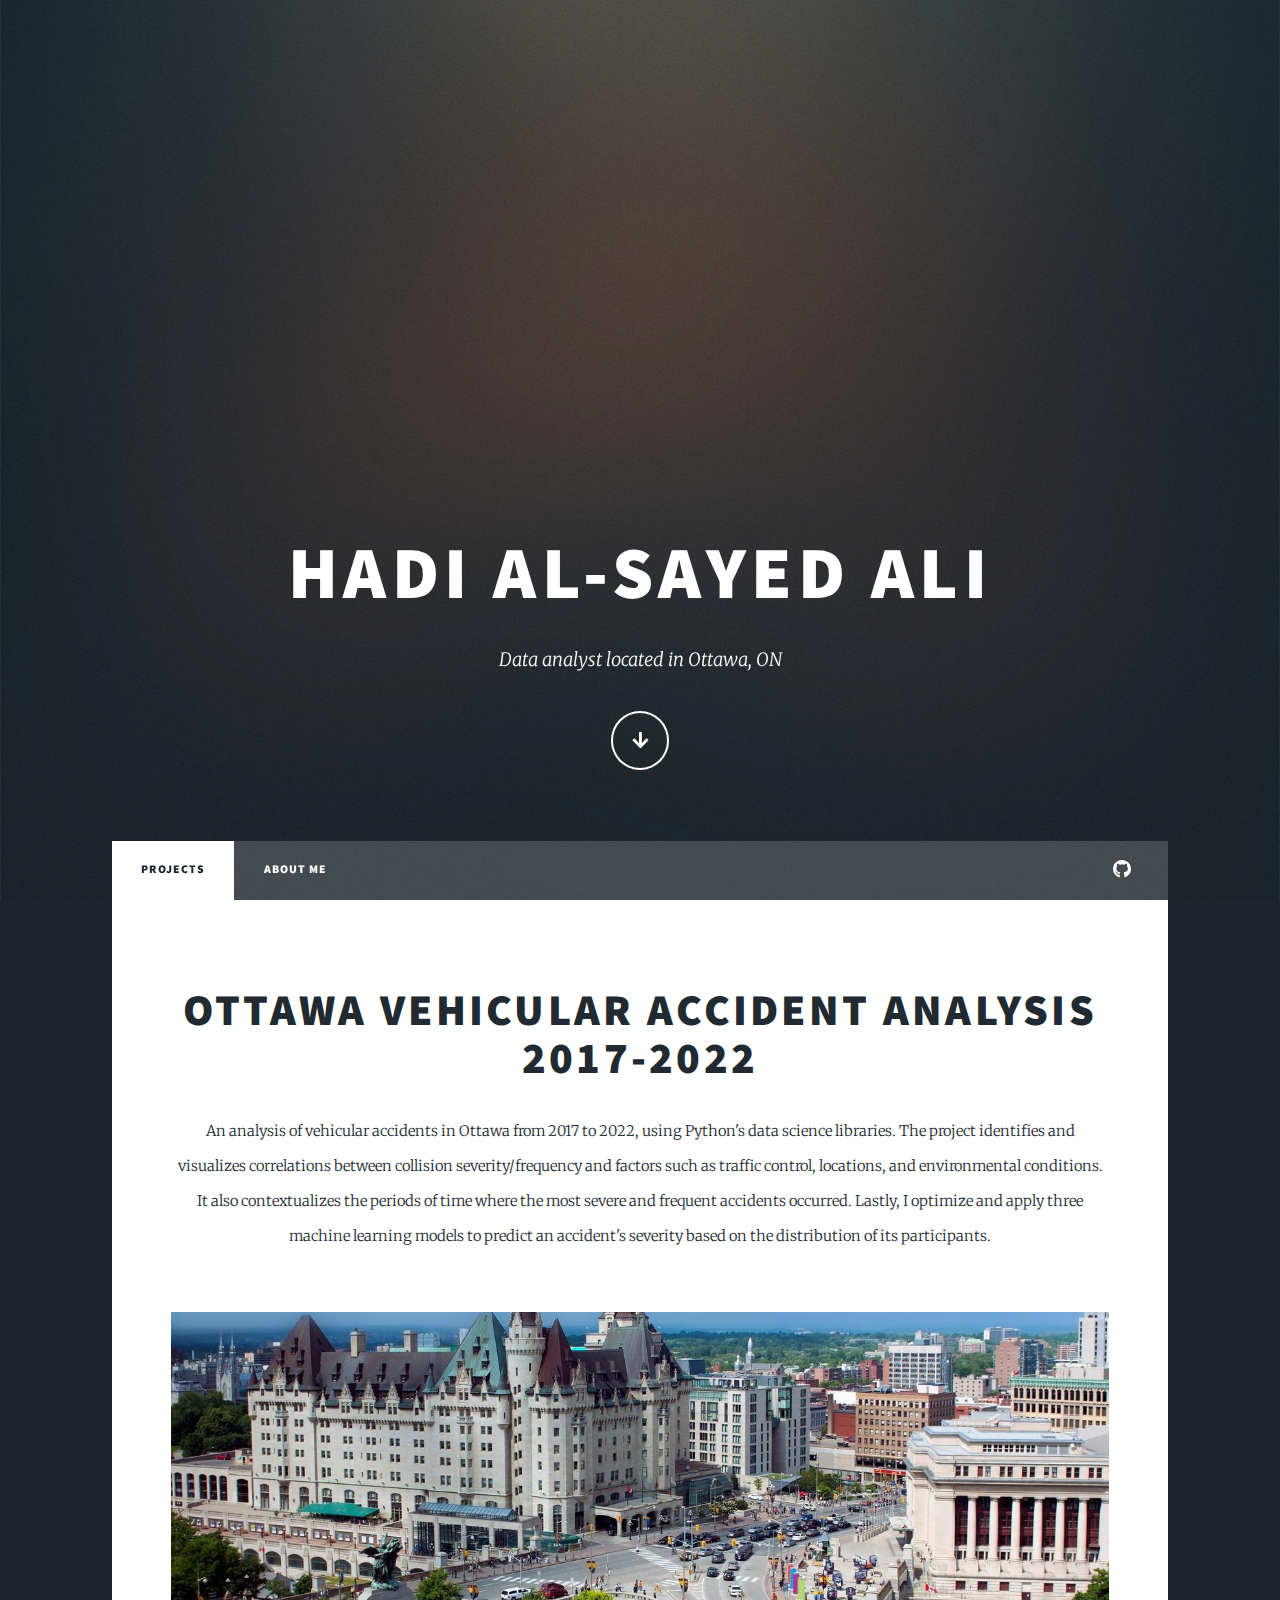
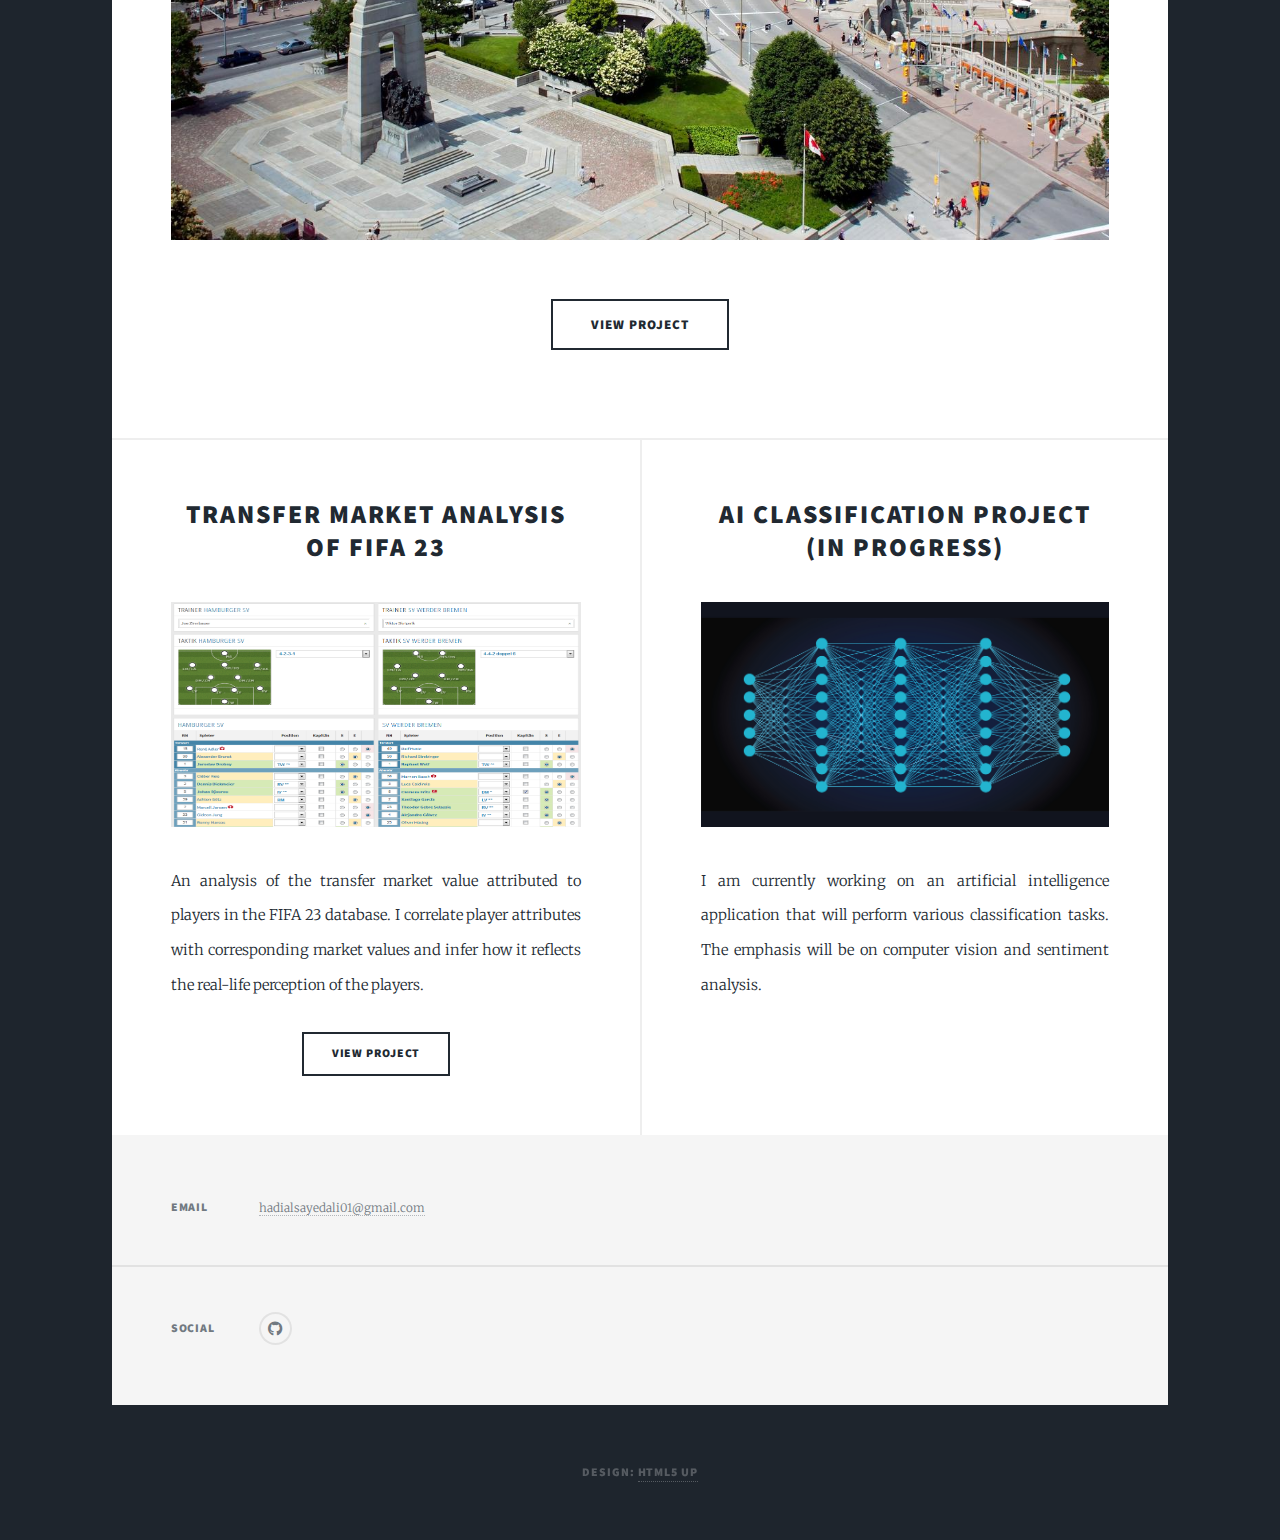
==== commit 6b95a7b4: "Add files via upload" ====
--- a/index.html
+++ b/index.html
@@ -10,6 +10,7 @@
 		<meta charset="utf-8" />
 		<meta name="viewport" content="width=device-width, initial-scale=1, user-scalable=no" />
 		<link rel="stylesheet" href="assets/css/main.css" />
+		<link rel="icon" type="image/png" href="/images/favicon.png" />
 		<noscript><link rel="stylesheet" href="assets/css/noscript.css" /></noscript>
 	</head>
 	<body class="is-preload">
@@ -49,10 +50,10 @@
 						<!-- Featured Post -->
 							<article class="post featured">
 								<header class="major">
-									<h2><a href="#">Ottawa Crash Analysis 2017-2022</a></h2>
+									<h2 style="font-size:3em;"><a href="https://hadialsayedali01.github.io/ottawa-vehicular-accidents/#header">Ottawa Vehicular Accident Analysis 2017-2022</a></h2>
 									<p style="font-style: normal;">An analysis of vehicular accidents in Ottawa from 2017 to 2022, using Python's data science libraries. The project identifies and visualizes correlations between collision severity/frequency and factors such as traffic control, locations, and environmental conditions. It also contextualizes the periods of time where the most severe and frequent accidents occurred. Lastly, I optimize and apply three machine learning models to predict an accident's severity based on the distribution of its participants.</p>
 								</header>
-								<a href="#" class="image main" ><img src="images/ottawa.jpg" alt="" /></a>
+								<a href="https://hadialsayedali01.github.io/ottawa-vehicular-accidents/#header" class="image main" ><img src="images/ottawa.jpg" alt="" /></a>
 								<ul class="actions special">
 									<li><a href="https://hadialsayedali01.github.io/ottawa-vehicular-accidents/#header" class="button large">View Project</a></li>
 								</ul>
@@ -62,9 +63,9 @@
 							<section class="posts">
 								<article>
 									<header>
-										<h2><a href="#">Transfer Market Analysis of FIFA 23</a></h2>
+										<h2><a href="https://hadialsayedali01.github.io/fifa23analysis/">Transfer Market Analysis of FIFA 23</a></h2>
 									</header>
-									<a href="#" class="image fit"><img src="images/transfermarket.png" alt="" style="width: 100%; height:225px"/></a>
+									<a href="https://hadialsayedali01.github.io/fifa23analysis/" class="image fit"><img src="images/transfermarket.png" alt="" style="width: 100%; height:225px"/></a>
 									<p>An analysis of the transfer market value attributed to players in the FIFA 23 database. I correlate player attributes with corresponding  market values and infer how it reflects the real-life perception of the players.</p>
 									<ul class="actions special">
 										<li><a href="https://hadialsayedali01.github.io/fifa23analysis/" target="_blank" class="button">View Project</a></li>
@@ -72,9 +73,9 @@
 								</article>
 								<article>
 									<header>
-										<h2><a href="#">AI Classification Project (In Progress) </a></h2>
+										<h2>AI Classification Project (In Progress)</h2>
 									</header>
-									<a href="#" class="image fit"><img src="images/neuralnetwork.png" alt="" style="width: 100%; height:225px"/></a>
+									<a style="cursor:default" class="image fit"><img src="images/neuralnetwork.png" alt="" style="width: 100%; height:225px"/></a>
 									<p>I am currently working on an artificial intelligence application that will perform various classification tasks. The emphasis will be on computer vision and sentiment analysis.</p>
 									<!-- <ul class="actions special">
 										<li><a href="#" class="button">Full Story</a></li>
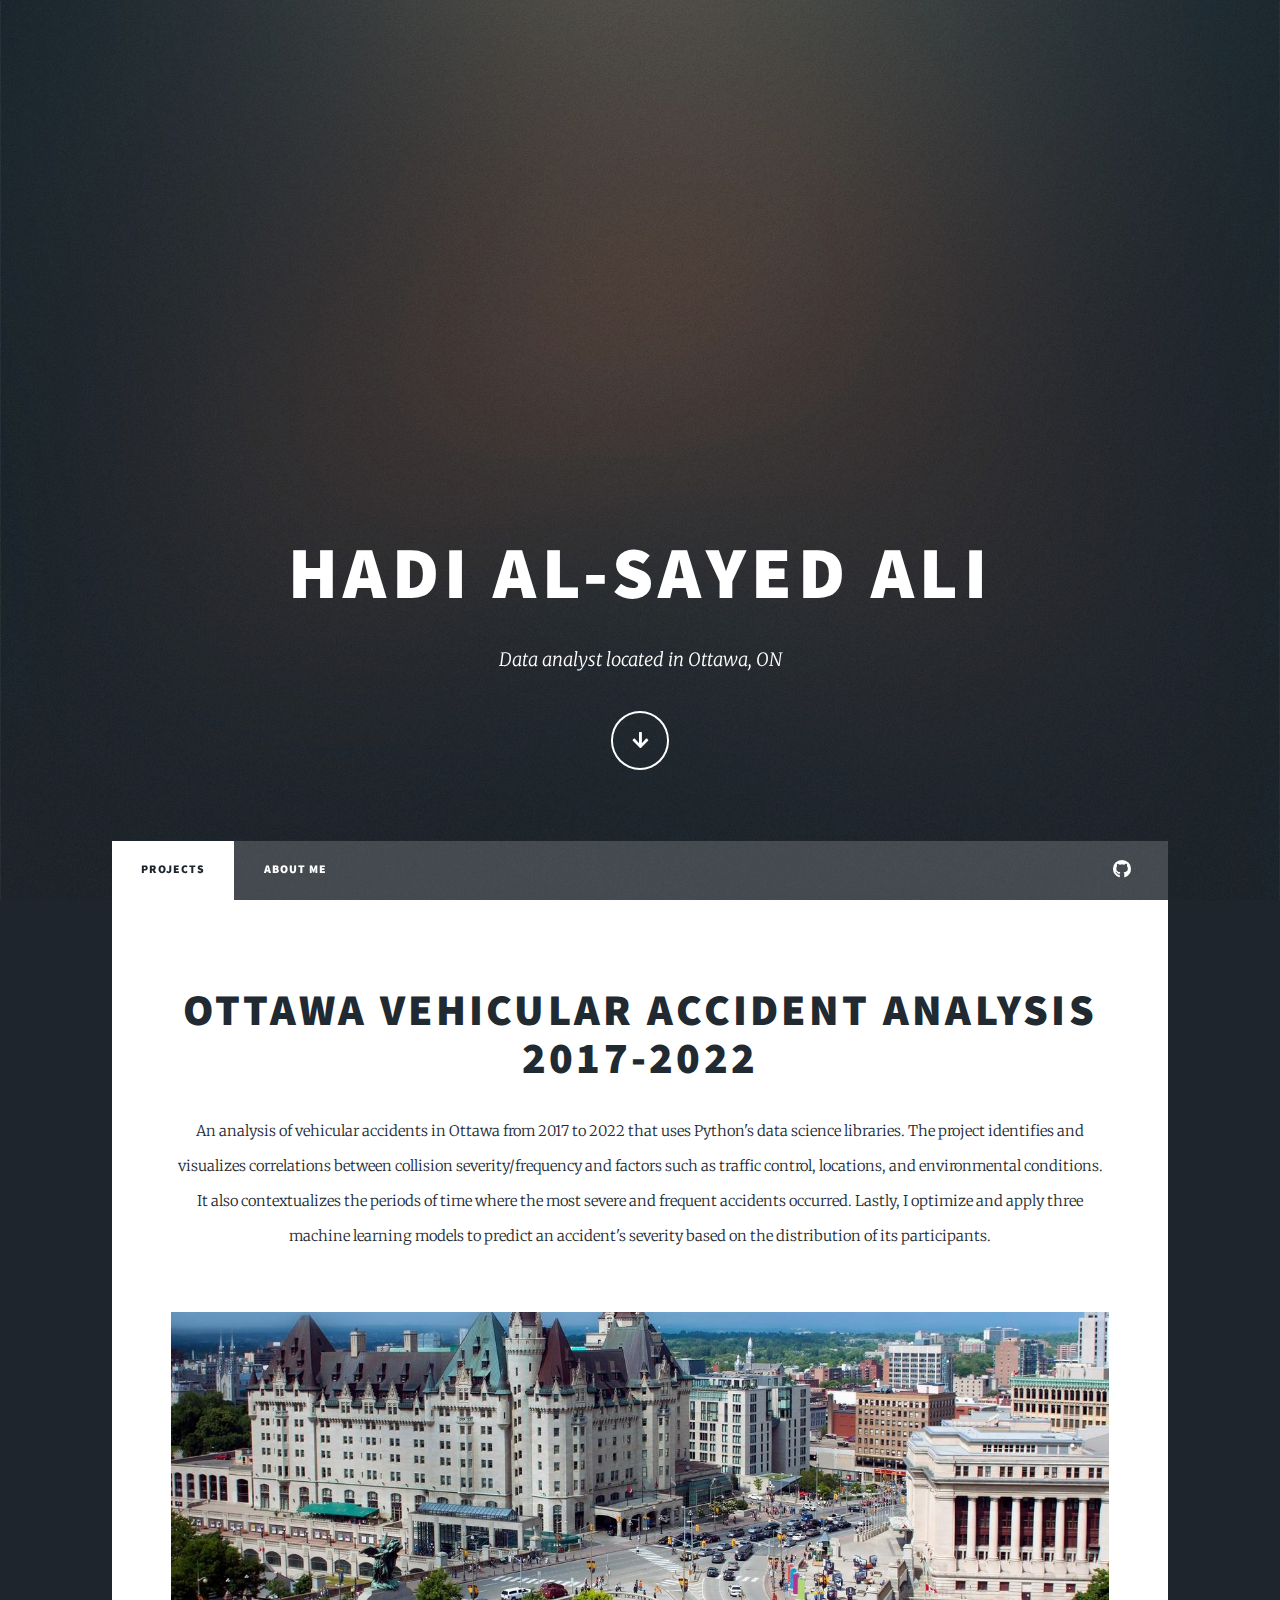
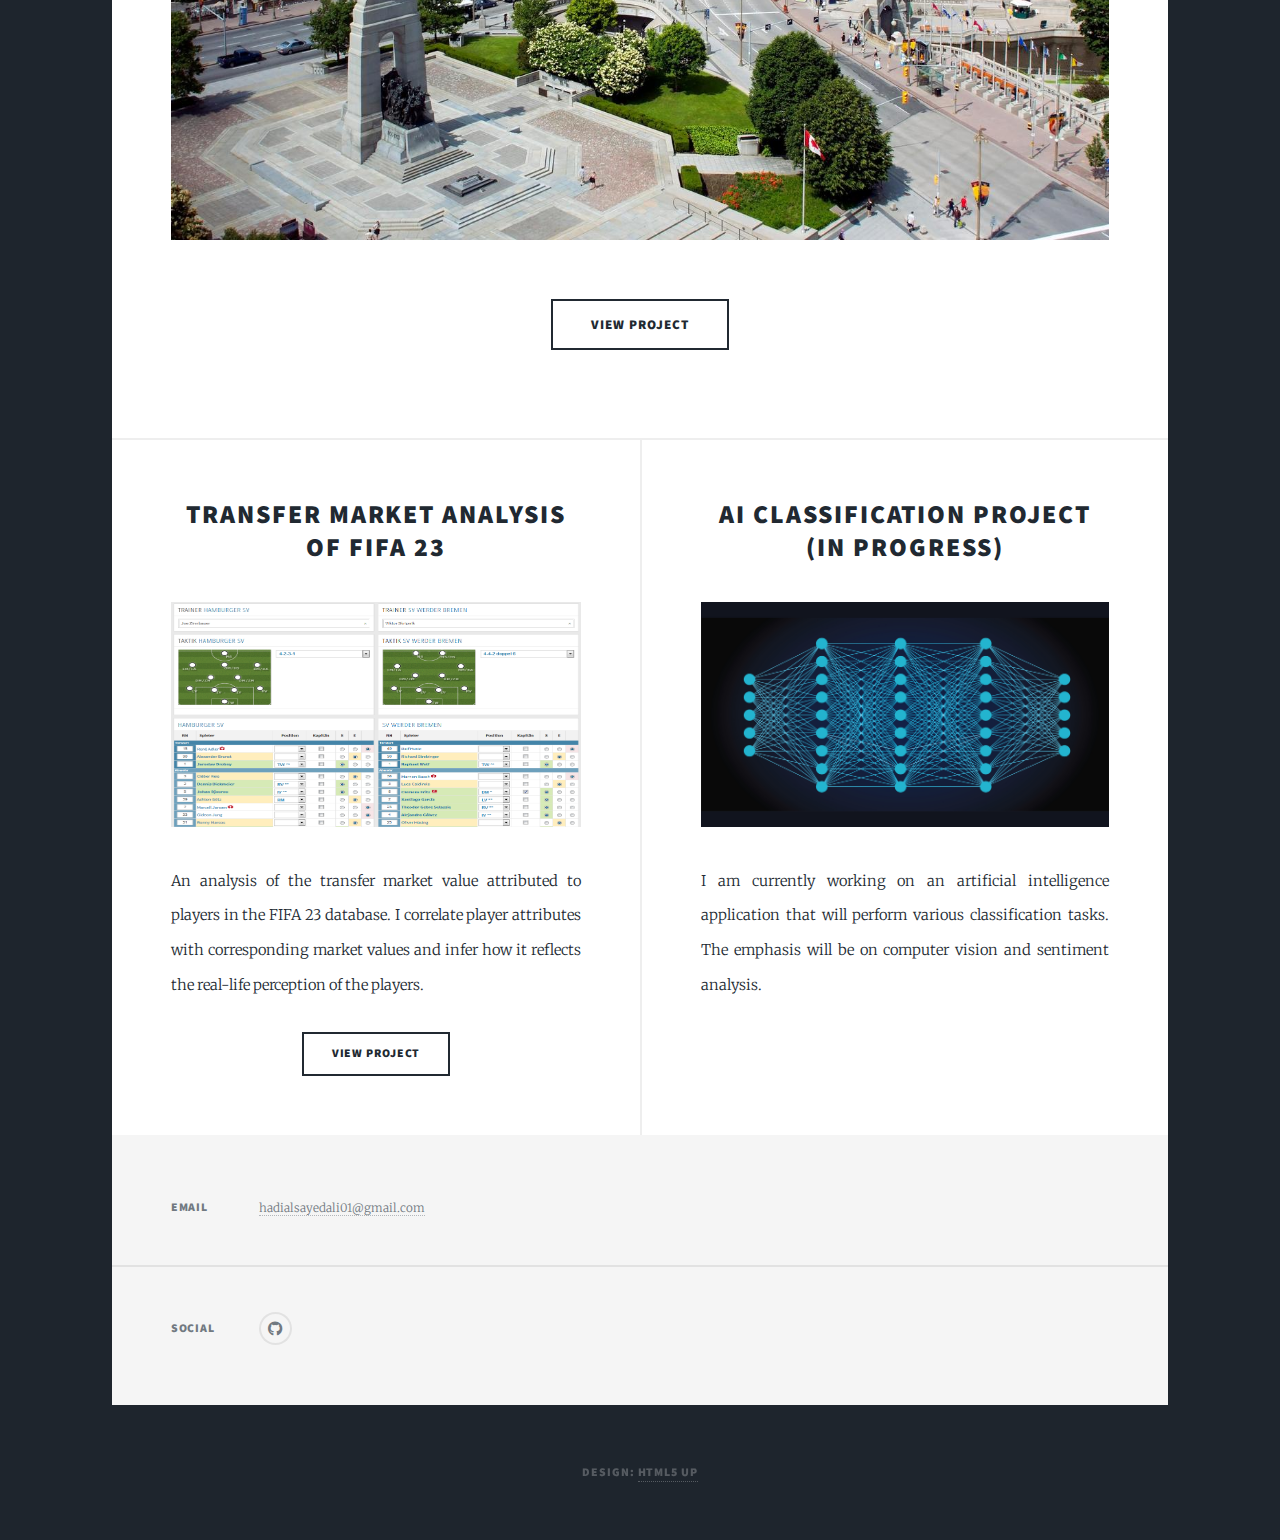
==== commit 94c9fab1: "Update index.html" ====
--- a/index.html
+++ b/index.html
@@ -51,7 +51,7 @@
 							<article class="post featured">
 								<header class="major">
 									<h2 style="font-size:3em;"><a href="https://hadialsayedali01.github.io/ottawa-vehicular-accidents/#header">Ottawa Vehicular Accident Analysis 2017-2022</a></h2>
-									<p style="font-style: normal;">An analysis of vehicular accidents in Ottawa from 2017 to 2022, using Python's data science libraries. The project identifies and visualizes correlations between collision severity/frequency and factors such as traffic control, locations, and environmental conditions. It also contextualizes the periods of time where the most severe and frequent accidents occurred. Lastly, I optimize and apply three machine learning models to predict an accident's severity based on the distribution of its participants.</p>
+									<p style="font-style: normal;">An analysis of vehicular accidents in Ottawa from 2017 to 2022 that uses Python's data science libraries. The project identifies and visualizes correlations between collision severity/frequency and factors such as traffic control, locations, and environmental conditions. It also contextualizes the periods of time where the most severe and frequent accidents occurred. Lastly, I optimize and apply three machine learning models to predict an accident's severity based on the distribution of its participants.</p>
 								</header>
 								<a href="https://hadialsayedali01.github.io/ottawa-vehicular-accidents/#header" class="image main" ><img src="images/ottawa.jpg" alt="" /></a>
 								<ul class="actions special">
@@ -117,4 +117,4 @@
 			<script src="assets/js/main.js"></script>
 
 	</body>
-</html>+</html>
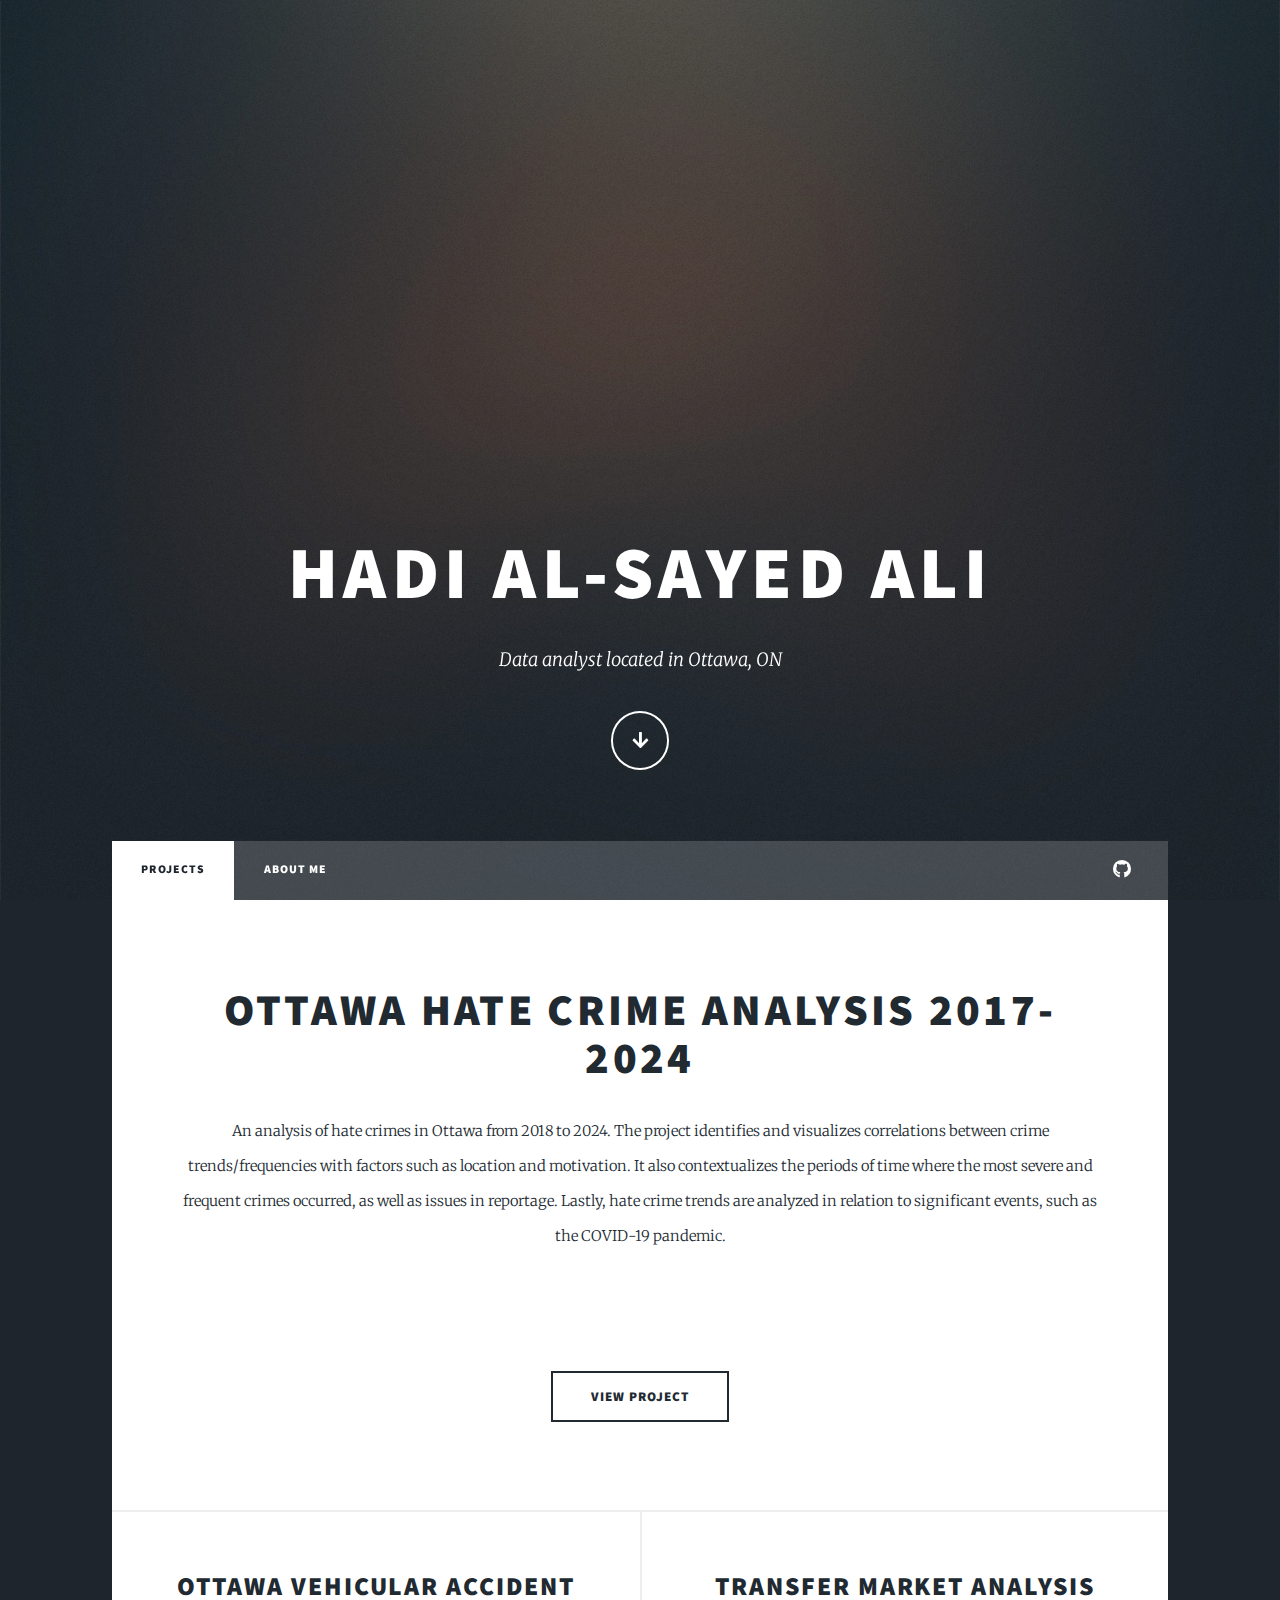
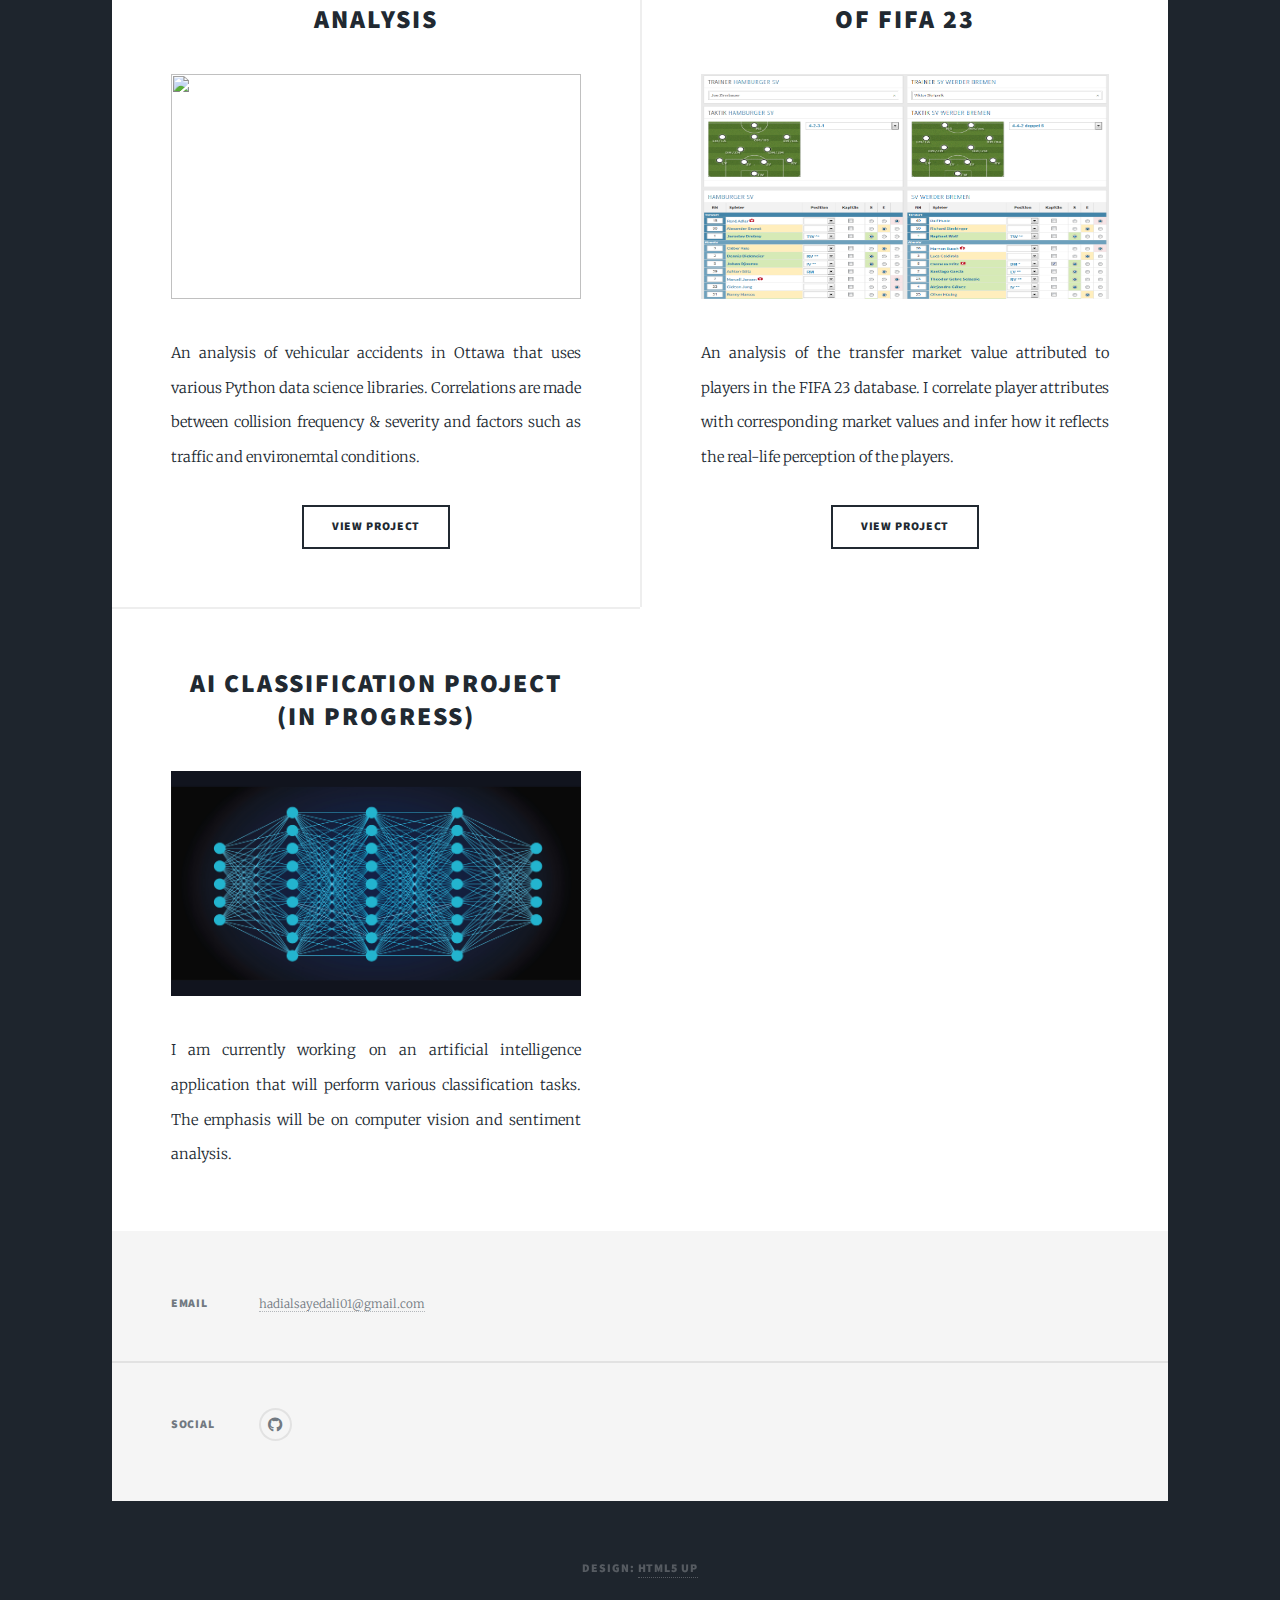
==== commit 5c288fe8: "Update index.html" ====
--- a/index.html
+++ b/index.html
@@ -50,12 +50,12 @@
 						<!-- Featured Post -->
 							<article class="post featured">
 								<header class="major">
-									<h2 style="font-size:3em;"><a href="https://hadialsayedali01.github.io/ottawa-vehicular-accidents/#header">Ottawa Vehicular Accident Analysis 2017-2022</a></h2>
-									<p style="font-style: normal;">An analysis of vehicular accidents in Ottawa from 2017 to 2022 that uses Python's data science libraries. The project identifies and visualizes correlations between collision severity/frequency and factors such as traffic control, locations, and environmental conditions. It also contextualizes the periods of time where the most severe and frequent accidents occurred. Lastly, I optimize and apply three machine learning models to predict an accident's severity based on the distribution of its participants.</p>
+									<h2 style="font-size:3em;"><a target="_blank" href="https://hadialsayedali01.github.io/hate-crime-analysis/">Ottawa Hate Crime Analysis 2017-2024 </a></h2>
+									<p style="font-style: normal;">An analysis of hate crimes in Ottawa from 2018 to 2024. The project identifies and visualizes correlations between crime trends/frequencies with factors such as location and motivation. It also contextualizes the periods of time where the most severe and frequent crimes occurred, as well as issues in reportage. Lastly, hate crime trends are analyzed in relation to significant events, such as the COVID-19 pandemic.</p>
 								</header>
-								<a href="https://hadialsayedali01.github.io/ottawa-vehicular-accidents/#header" class="image main" ><img src="images/ottawa.jpg" alt="" /></a>
+								<a href="https://hadialsayedali01.github.io/hate-crime-analysis/" target="_blank" class="image main" ><img src="images/ottawafoottraffic.jpg" alt="" /></a>
 								<ul class="actions special">
-									<li><a href="https://hadialsayedali01.github.io/ottawa-vehicular-accidents/#header" class="button large">View Project</a></li>
+									<li><a href="https://hadialsayedali01.github.io/hate-crime-analysis/" target="_blank" class="button large">View Project</a></li>
 								</ul>
 							</article>
 
@@ -63,13 +63,24 @@
 							<section class="posts">
 								<article>
 									<header>
-										<h2><a href="https://hadialsayedali01.github.io/fifa23analysis/">Transfer Market Analysis of FIFA 23</a></h2>
+										<h2>Ottawa Vehicular Accident Analysis</h2>
 									</header>
-									<a href="https://hadialsayedali01.github.io/fifa23analysis/" class="image fit"><img src="images/transfermarket.png" alt="" style="width: 100%; height:225px"/></a>
+									<a style="cursor:default" target="_blank" class="image fit"><img src="images/ottawatraffic.avif" alt="" style="width: 100%; height:225px"/></a>
+									<p>An analysis of vehicular accidents in Ottawa that uses various Python data science libraries. Correlations are made between collision frequency & severity and factors such as traffic and environemtal conditions.</p>
+									<ul class="actions special">
+										<li><a href="https://hadialsayedali01.github.io/ottawa-vehicular-accidents/#header" target="_blank" class="button">View Project</a></li>
+									</ul>
+								</article>
+								<article>
+									<header>
+										<h2><a href="https://hadialsayedali01.github.io/fifa23analysis/" target="_blank">Transfer Market Analysis of FIFA 23</a></h2>
+									</header>
+									<a href="https://hadialsayedali01.github.io/fifa23analysis/" target="_blank" class="image fit"><img src="images/transfermarket.png" alt="" style="width: 100%; height:225px"/></a>
 									<p>An analysis of the transfer market value attributed to players in the FIFA 23 database. I correlate player attributes with corresponding  market values and infer how it reflects the real-life perception of the players.</p>
 									<ul class="actions special">
 										<li><a href="https://hadialsayedali01.github.io/fifa23analysis/" target="_blank" class="button">View Project</a></li>
 									</ul>
+									
 								</article>
 								<article>
 									<header>
@@ -81,6 +92,7 @@
 										<li><a href="#" class="button">Full Story</a></li>
 									</ul> -->
 								</article>
+								
 							</section>
 					</div>
 
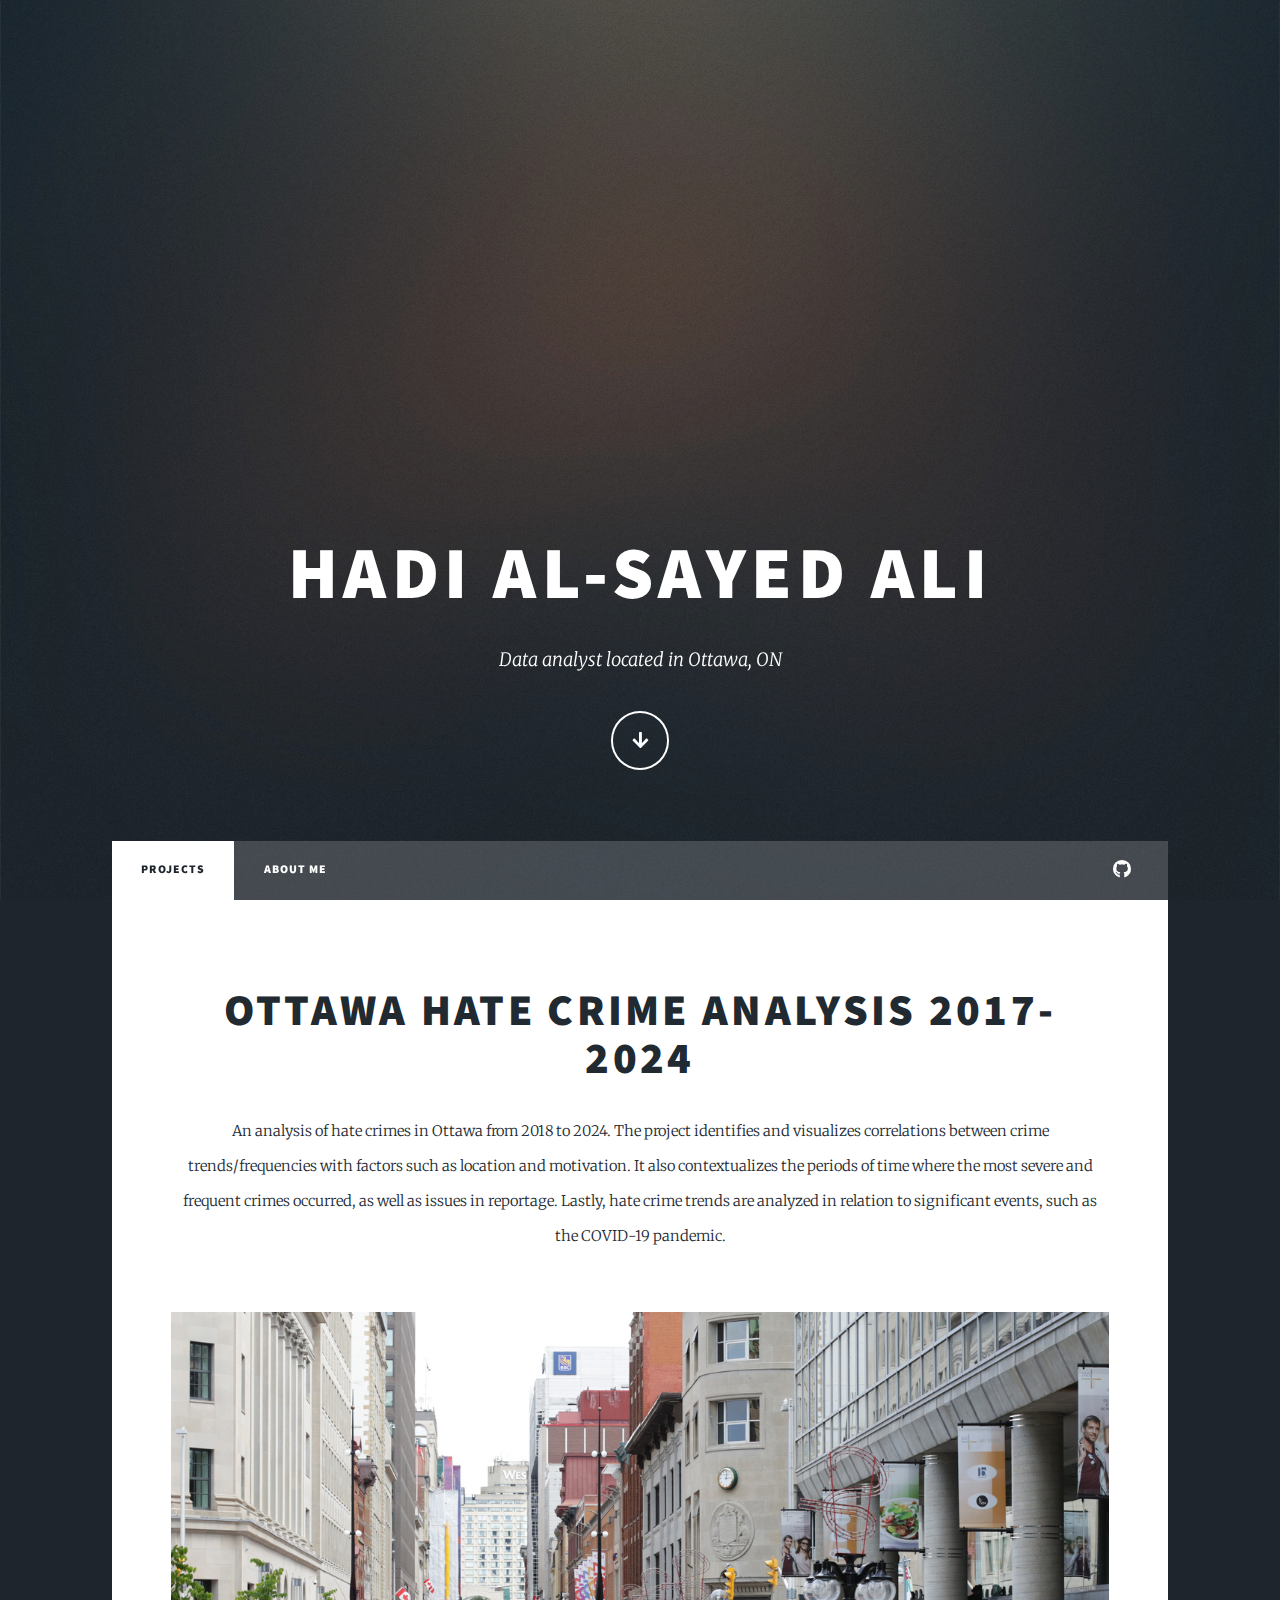
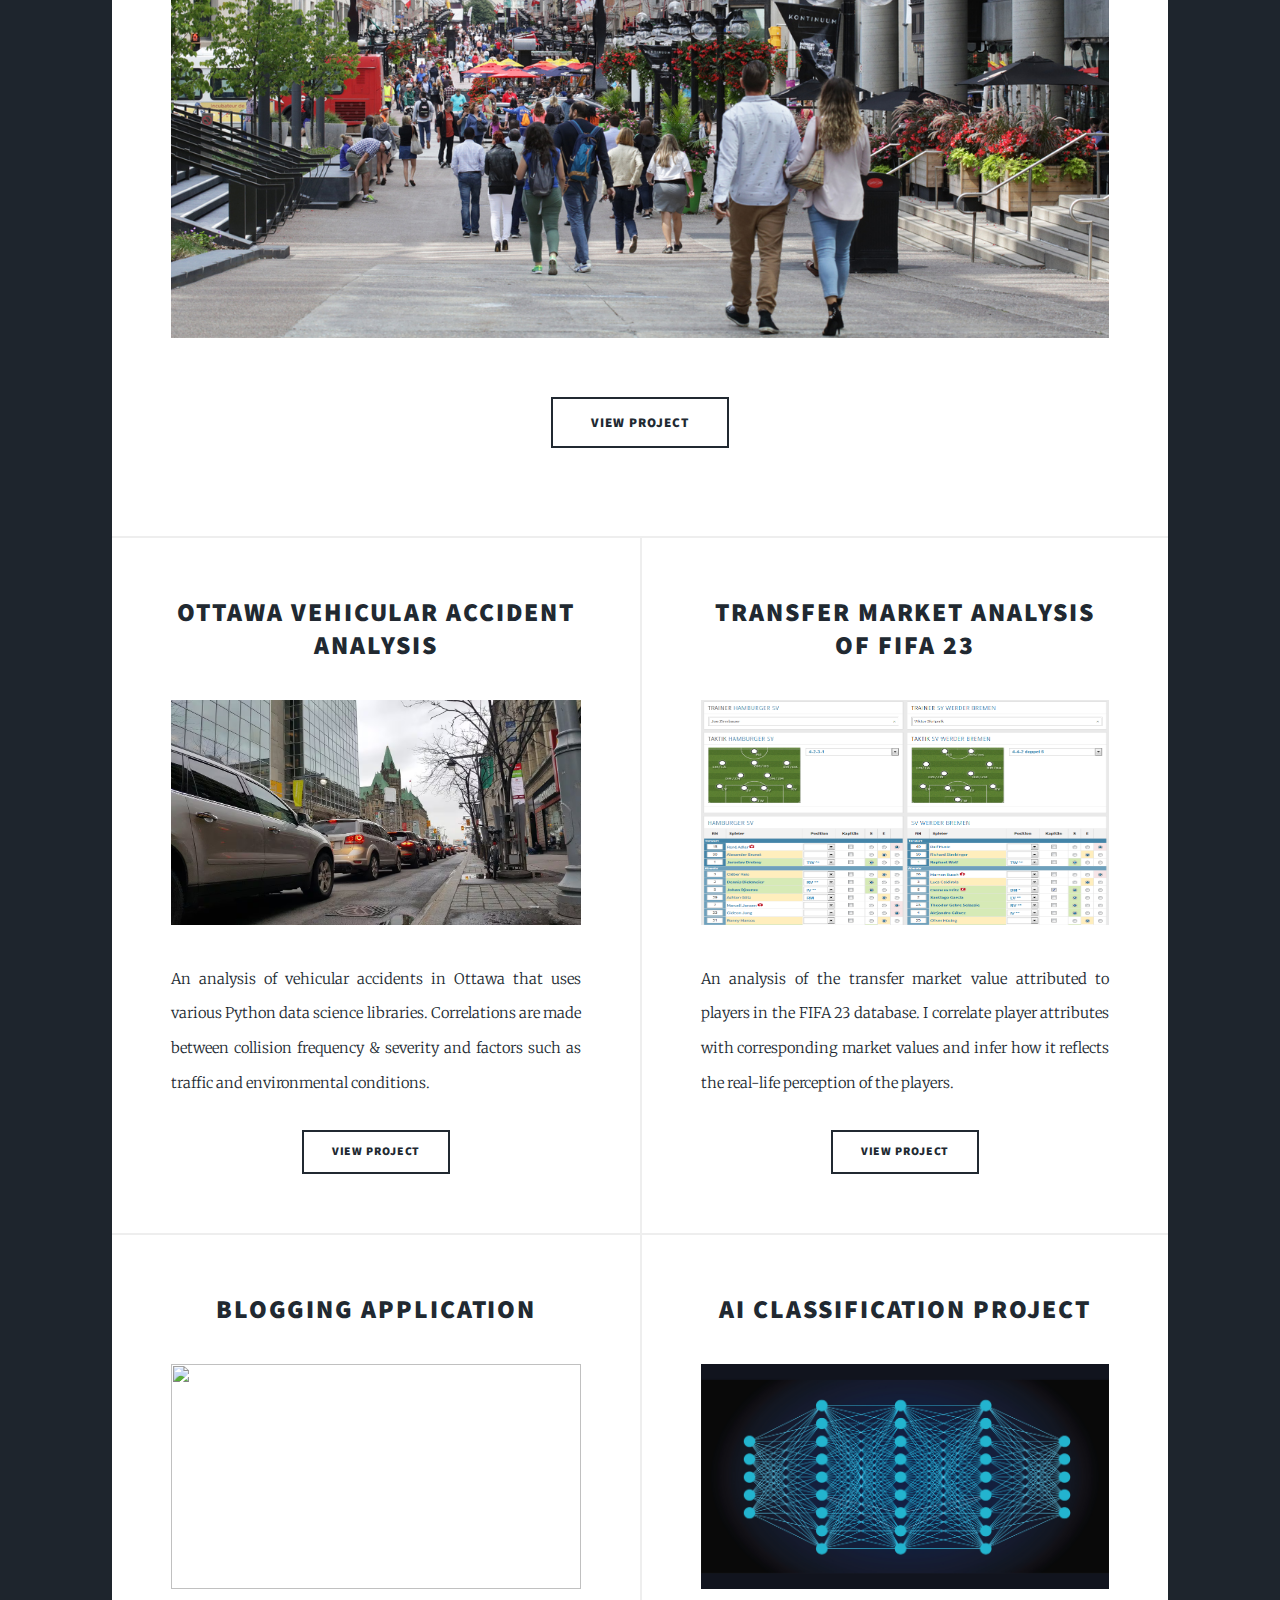
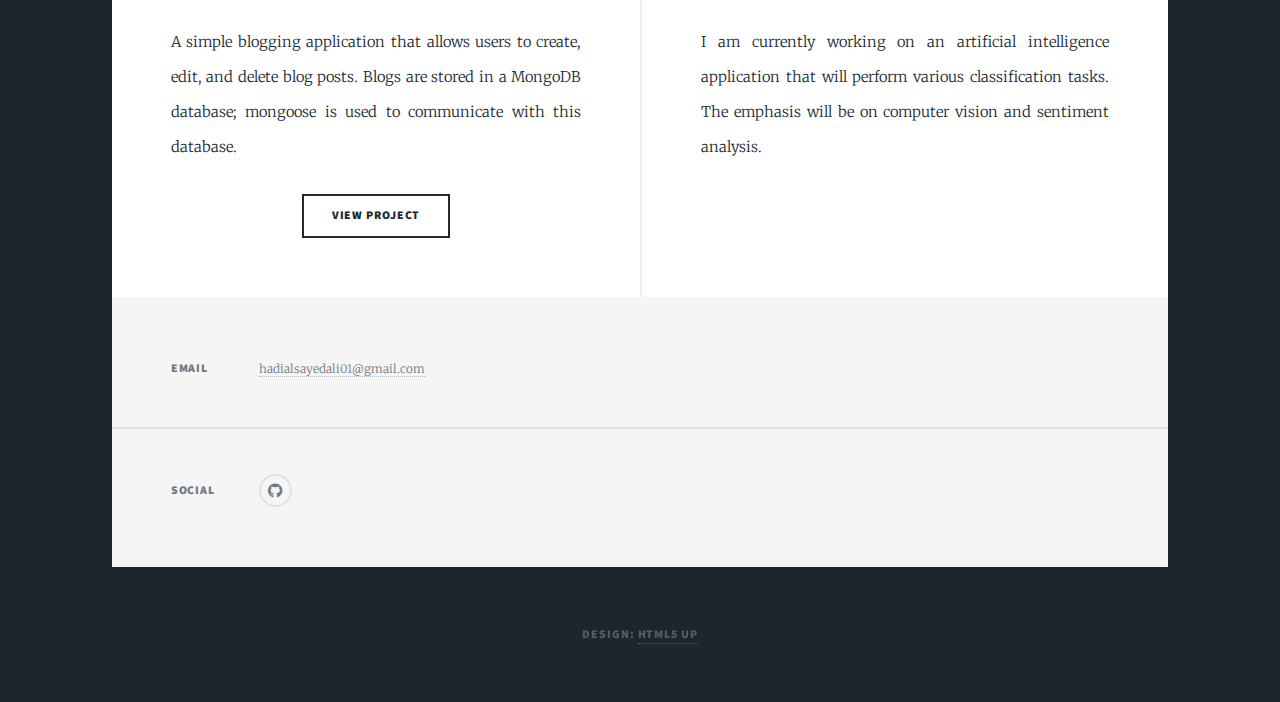
==== commit 566b5871: "Update index.html" ====
--- a/index.html
+++ b/index.html
@@ -65,8 +65,8 @@
 									<header>
 										<h2>Ottawa Vehicular Accident Analysis</h2>
 									</header>
-									<a style="cursor:default" target="_blank" class="image fit"><img src="images/ottawatraffic.avif" alt="" style="width: 100%; height:225px"/></a>
-									<p>An analysis of vehicular accidents in Ottawa that uses various Python data science libraries. Correlations are made between collision frequency & severity and factors such as traffic and environemtal conditions.</p>
+									<a href='https://hadialsayedali01.github.io/ottawa-vehicular-accidents/#header' target="_blank" class="image fit"><img src="images/ottawatraffic.avif" alt="" style="width: 100%; height:225px"/></a>
+									<p>An analysis of vehicular accidents in Ottawa that uses various Python data science libraries. Correlations are made between collision frequency & severity and factors such as traffic and environmental conditions.</p>
 									<ul class="actions special">
 										<li><a href="https://hadialsayedali01.github.io/ottawa-vehicular-accidents/#header" target="_blank" class="button">View Project</a></li>
 									</ul>
@@ -82,9 +82,22 @@
 									</ul>
 									
 								</article>
+
 								<article>
 									<header>
-										<h2>AI Classification Project (In Progress)</h2>
+										<h2><a href="https://github.com/hadialsayedali01/blog-app-database" target="_blank">Blogging Application</a></h2>
+									</header>
+									<a href="https://github.com/hadialsayedali01/blog-app-database" target="_blank" class="image fit"><img src="images/books.jpg" alt="" style="width: 100%; height:225px"/></a>
+									<p>A simple blogging application that allows users to create, edit, and delete blog posts. Blogs are stored in a MongoDB database; mongoose is used to communicate with this database.</p>
+									<ul class="actions special">
+										<li><a href="https://github.com/hadialsayedali01/blog-app-database" target="_blank" class="button">View Project</a></li>
+									</ul>
+									
+								</article>
+
+								<article>
+									<header>
+										<h2>AI Classification Project</h2>
 									</header>
 									<a style="cursor:default" class="image fit"><img src="images/neuralnetwork.png" alt="" style="width: 100%; height:225px"/></a>
 									<p>I am currently working on an artificial intelligence application that will perform various classification tasks. The emphasis will be on computer vision and sentiment analysis.</p>
